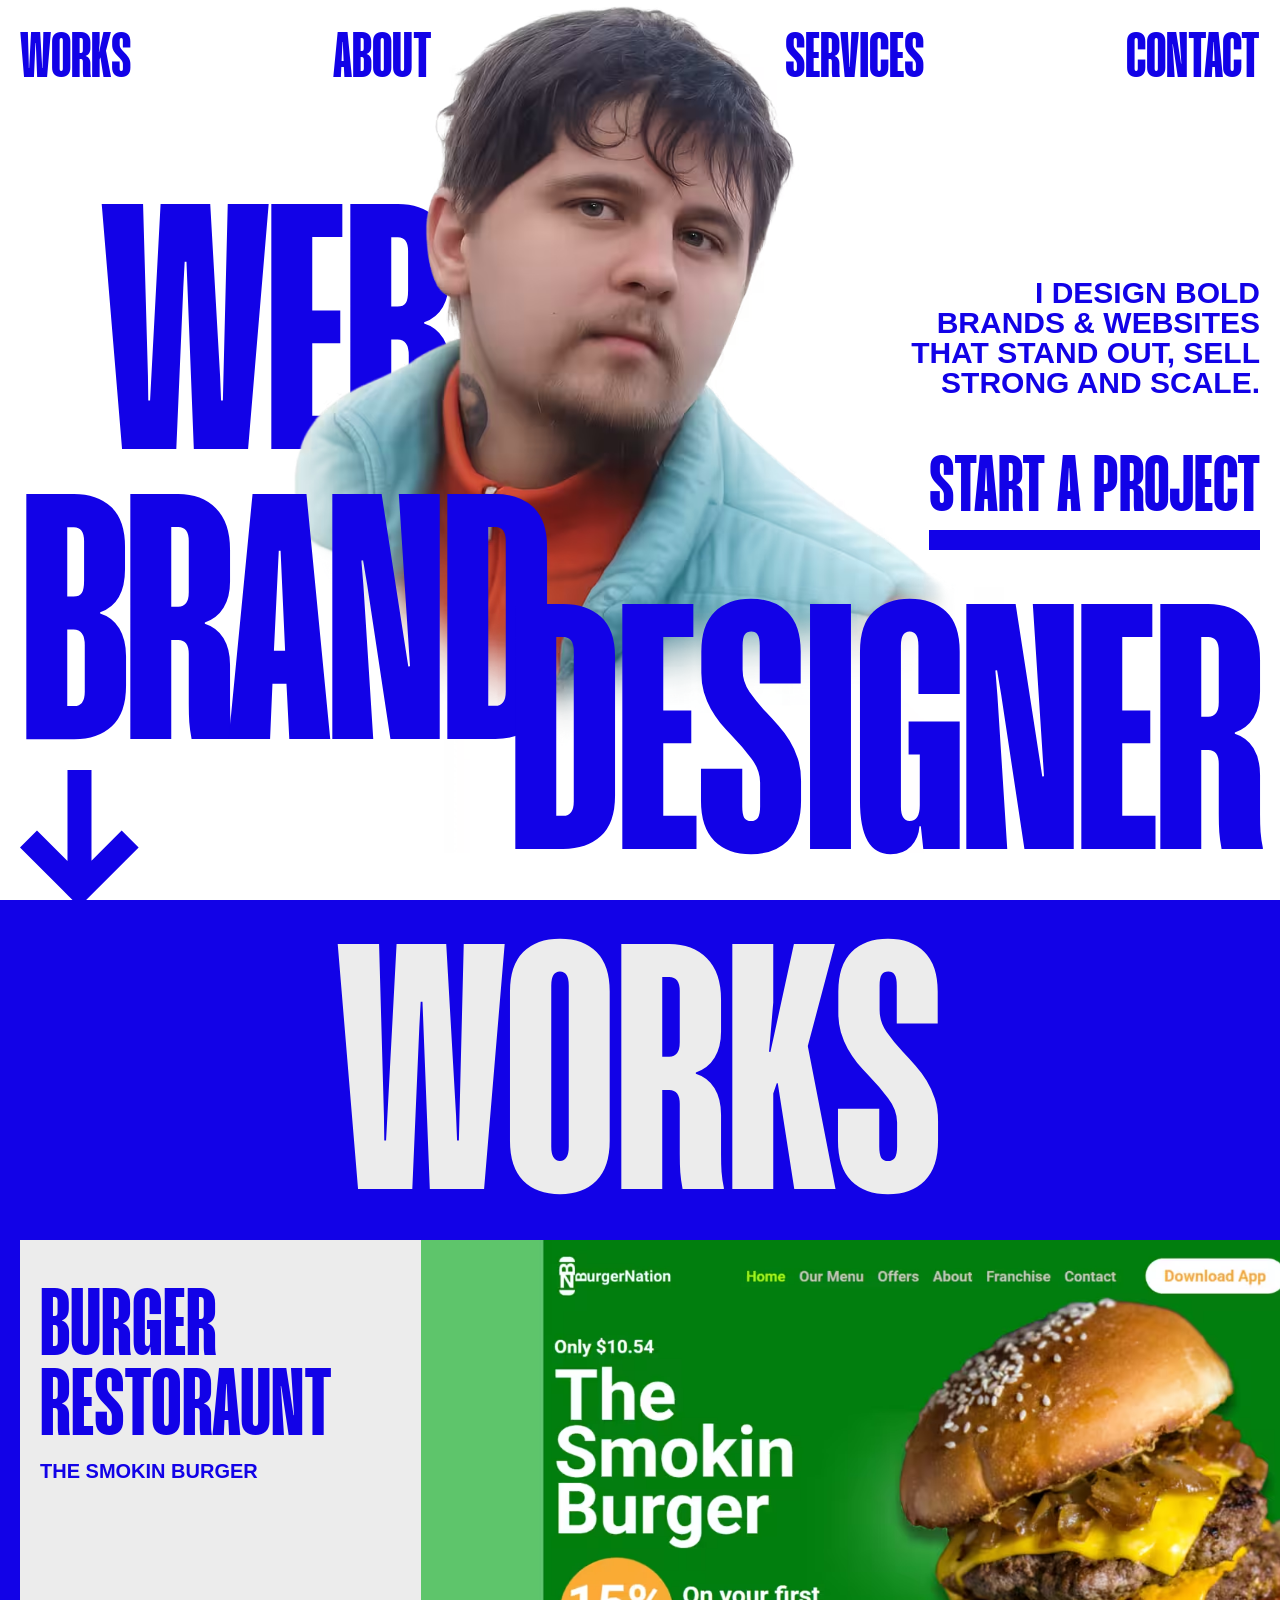
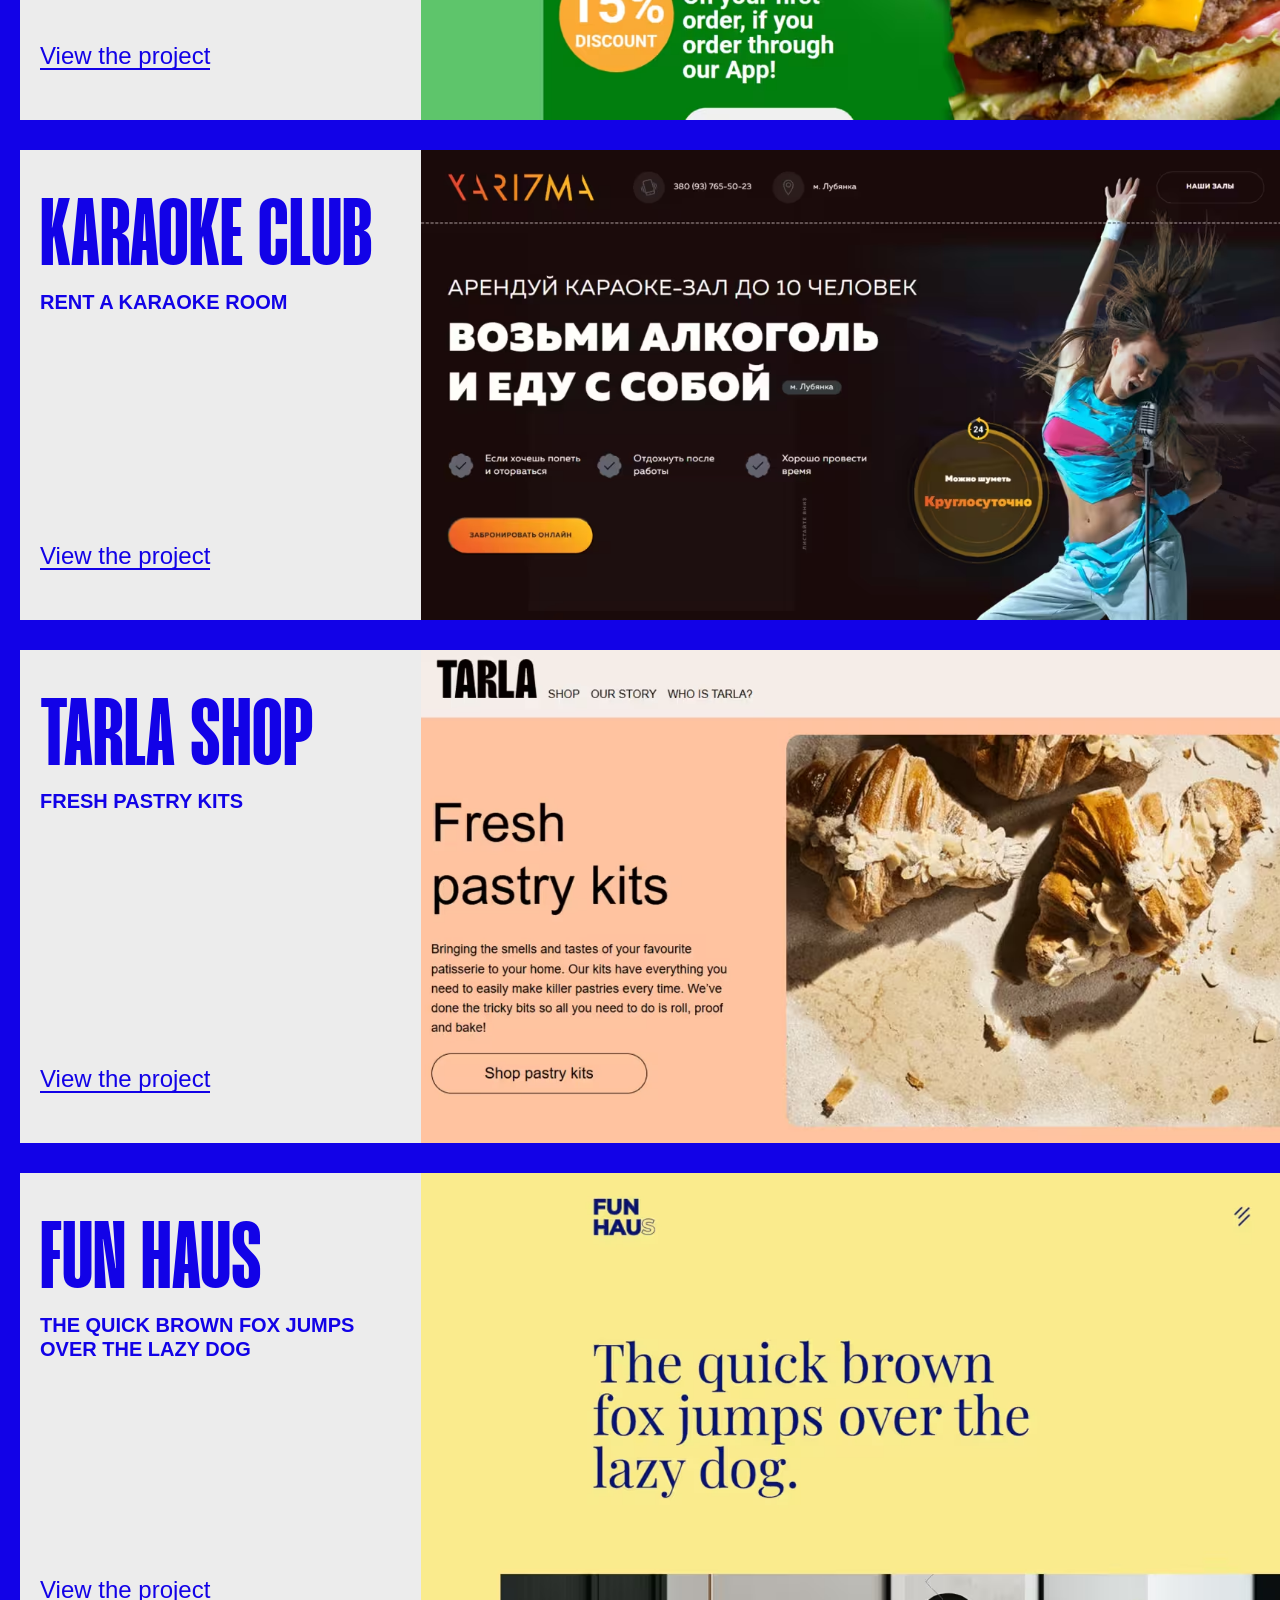
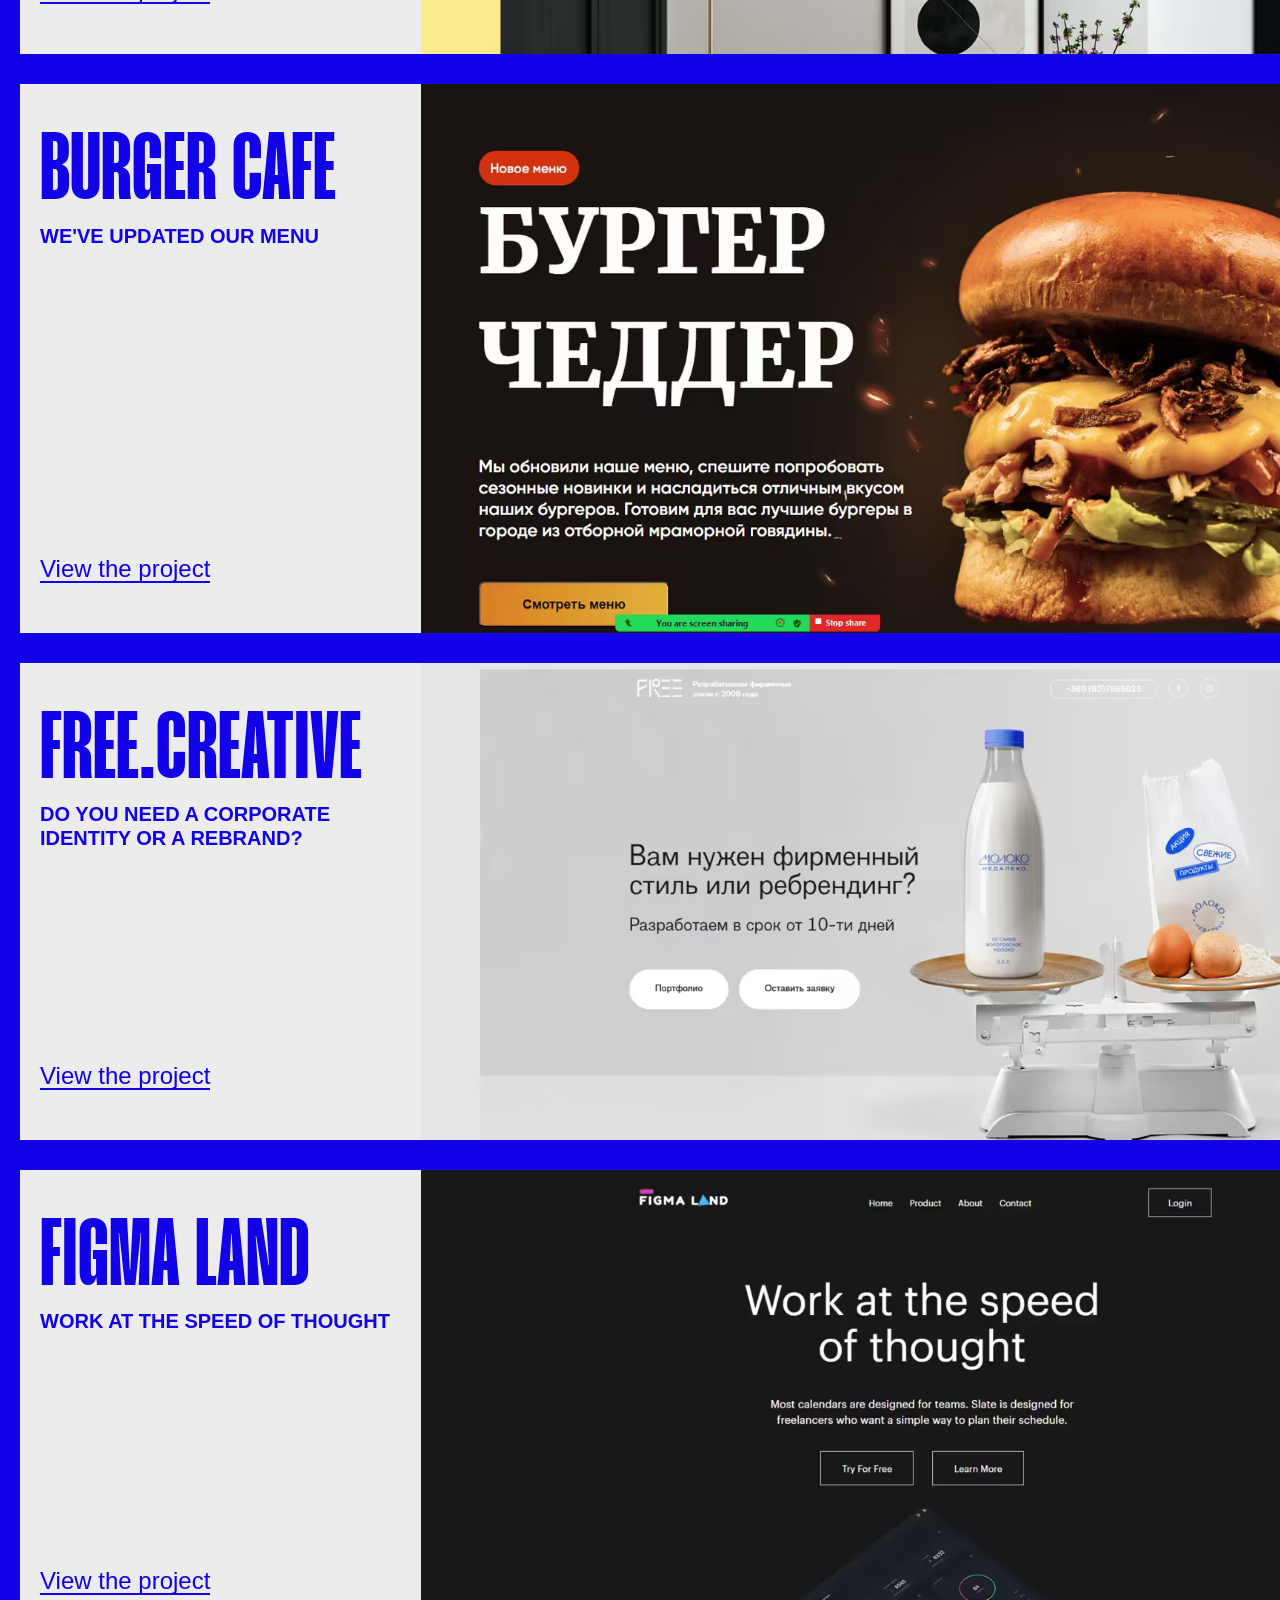
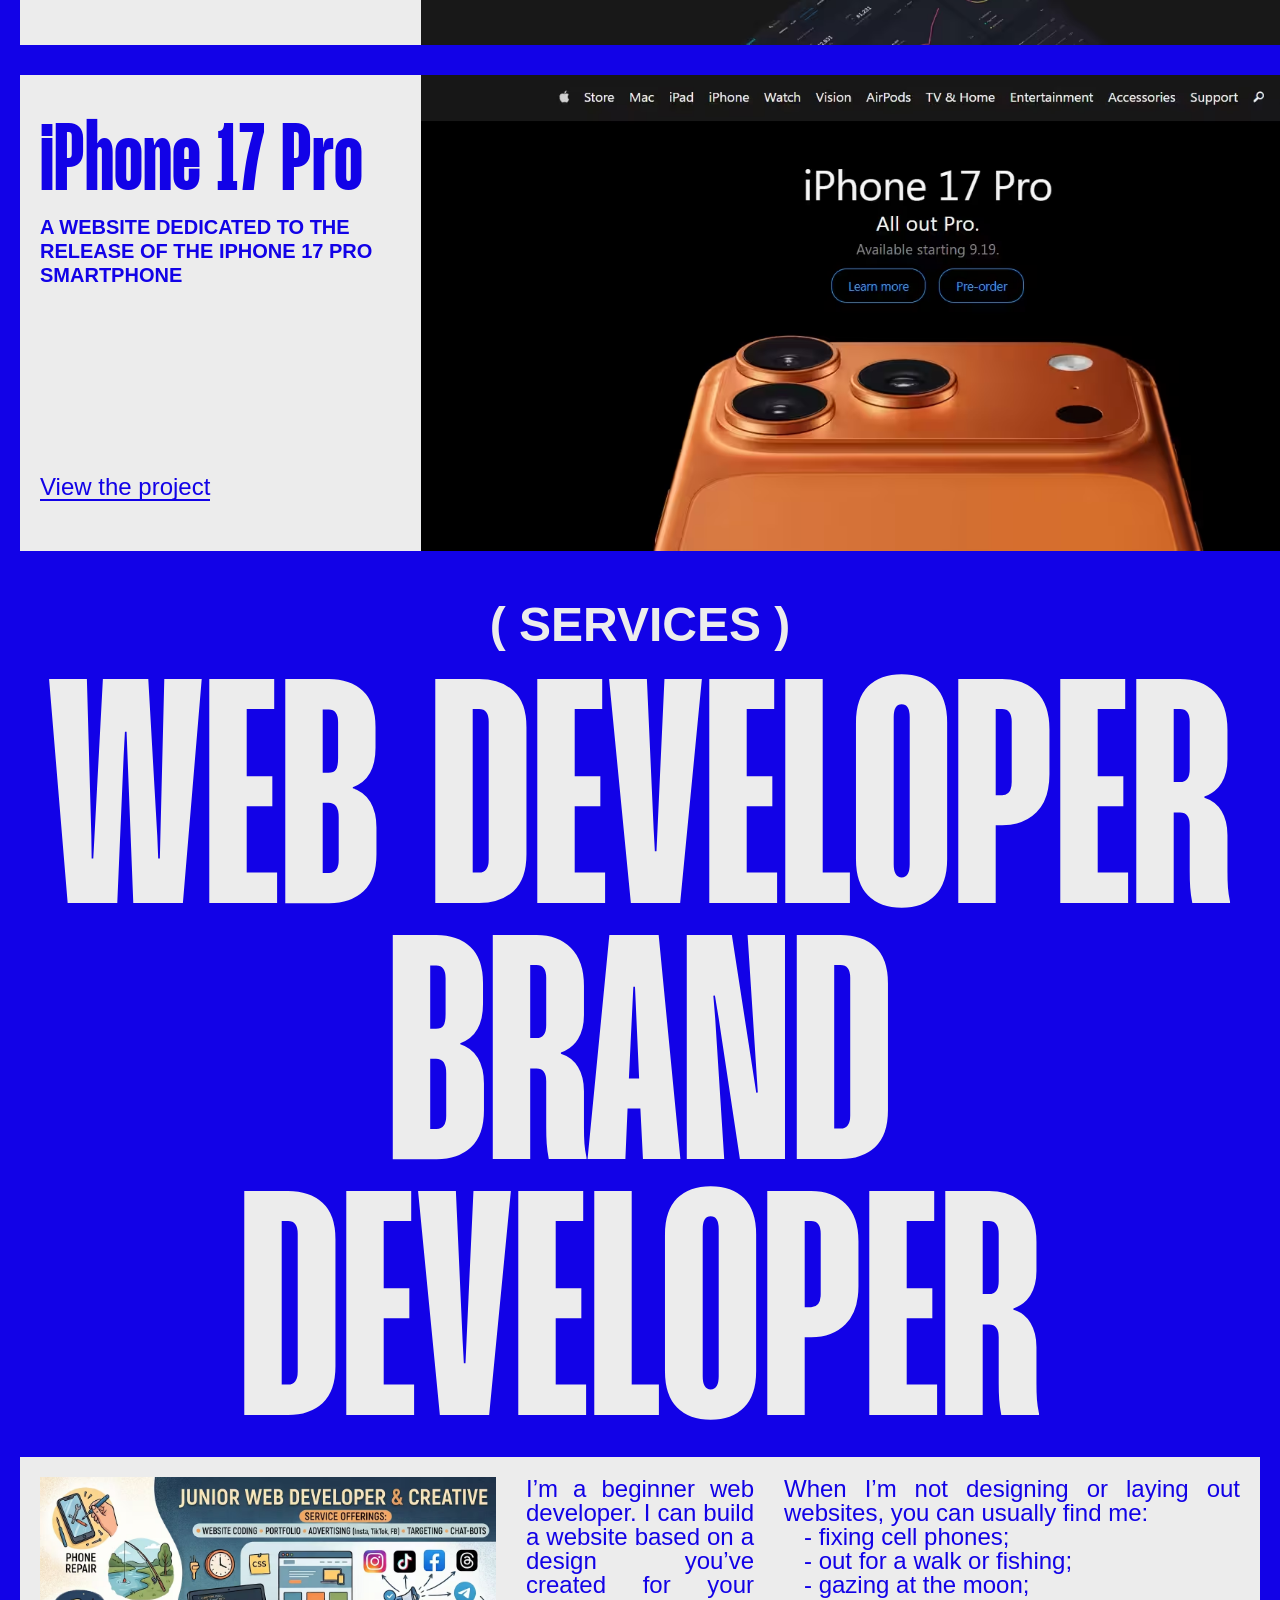
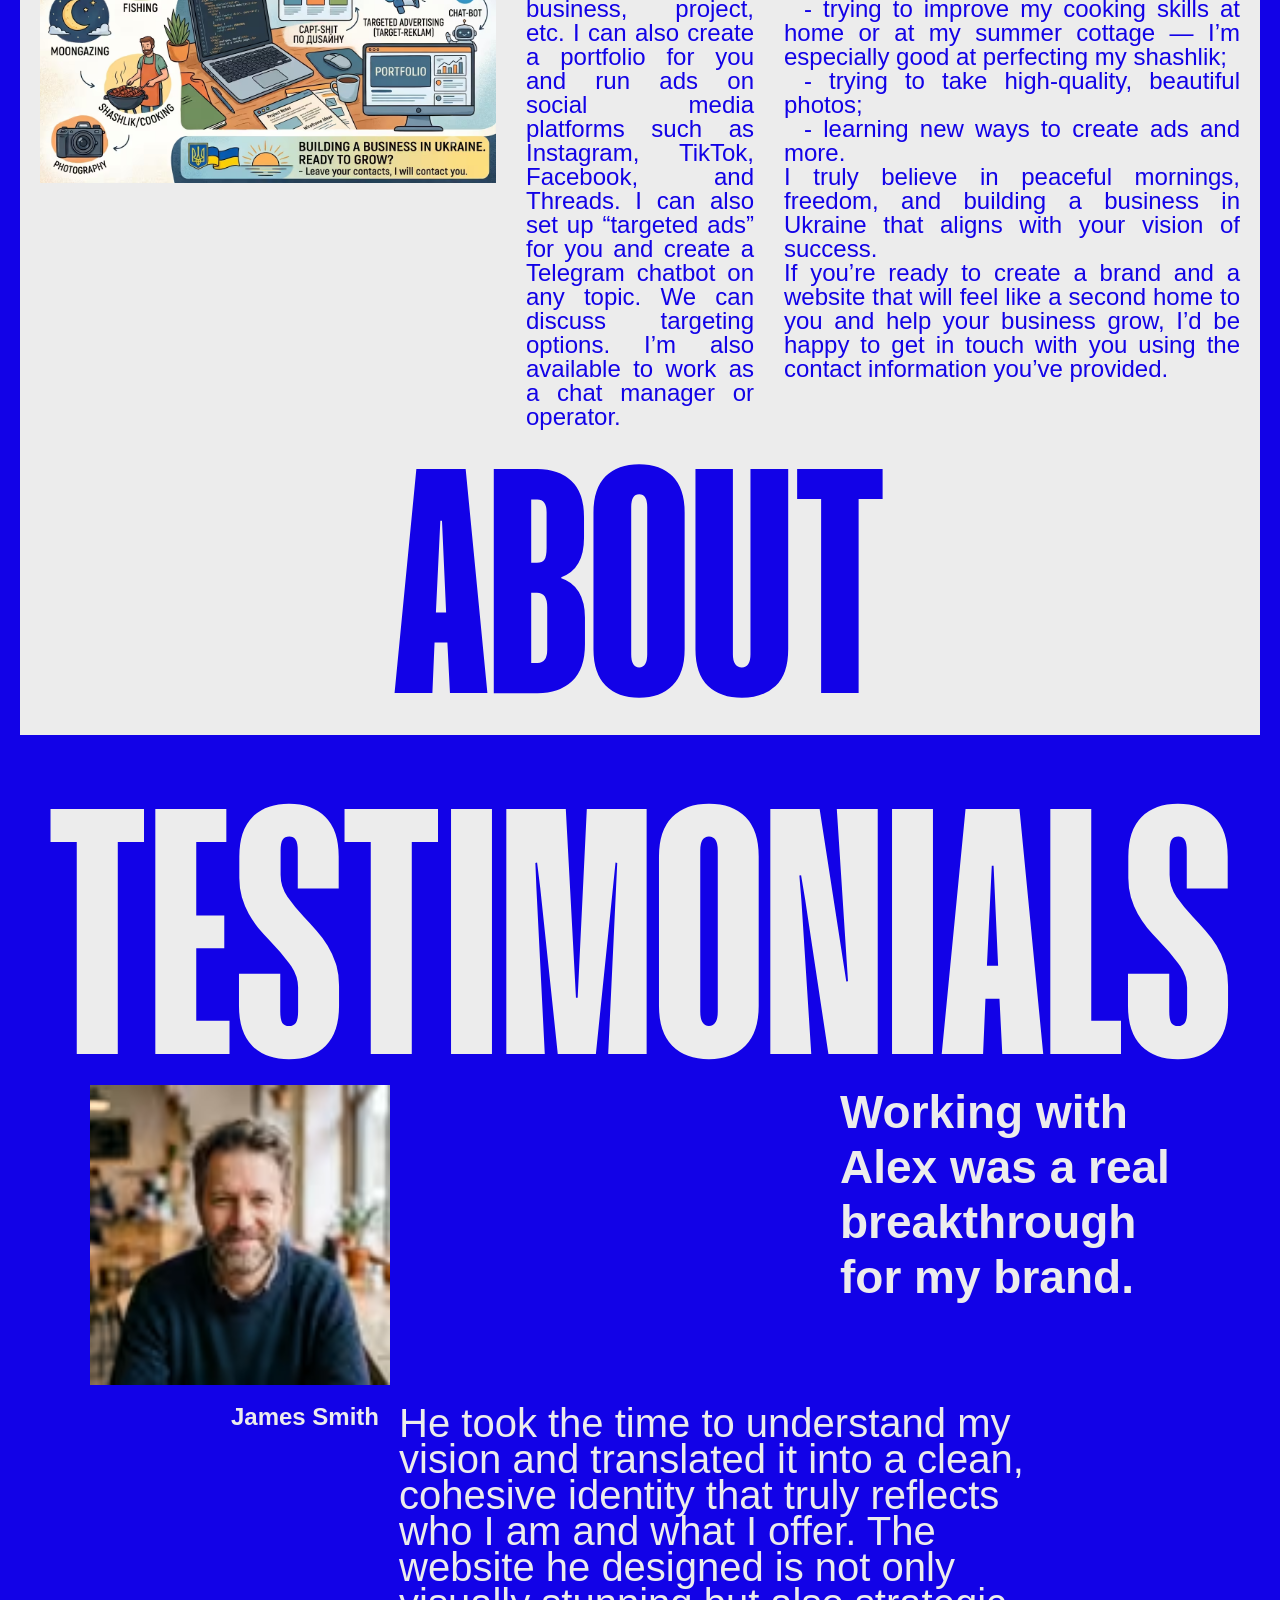
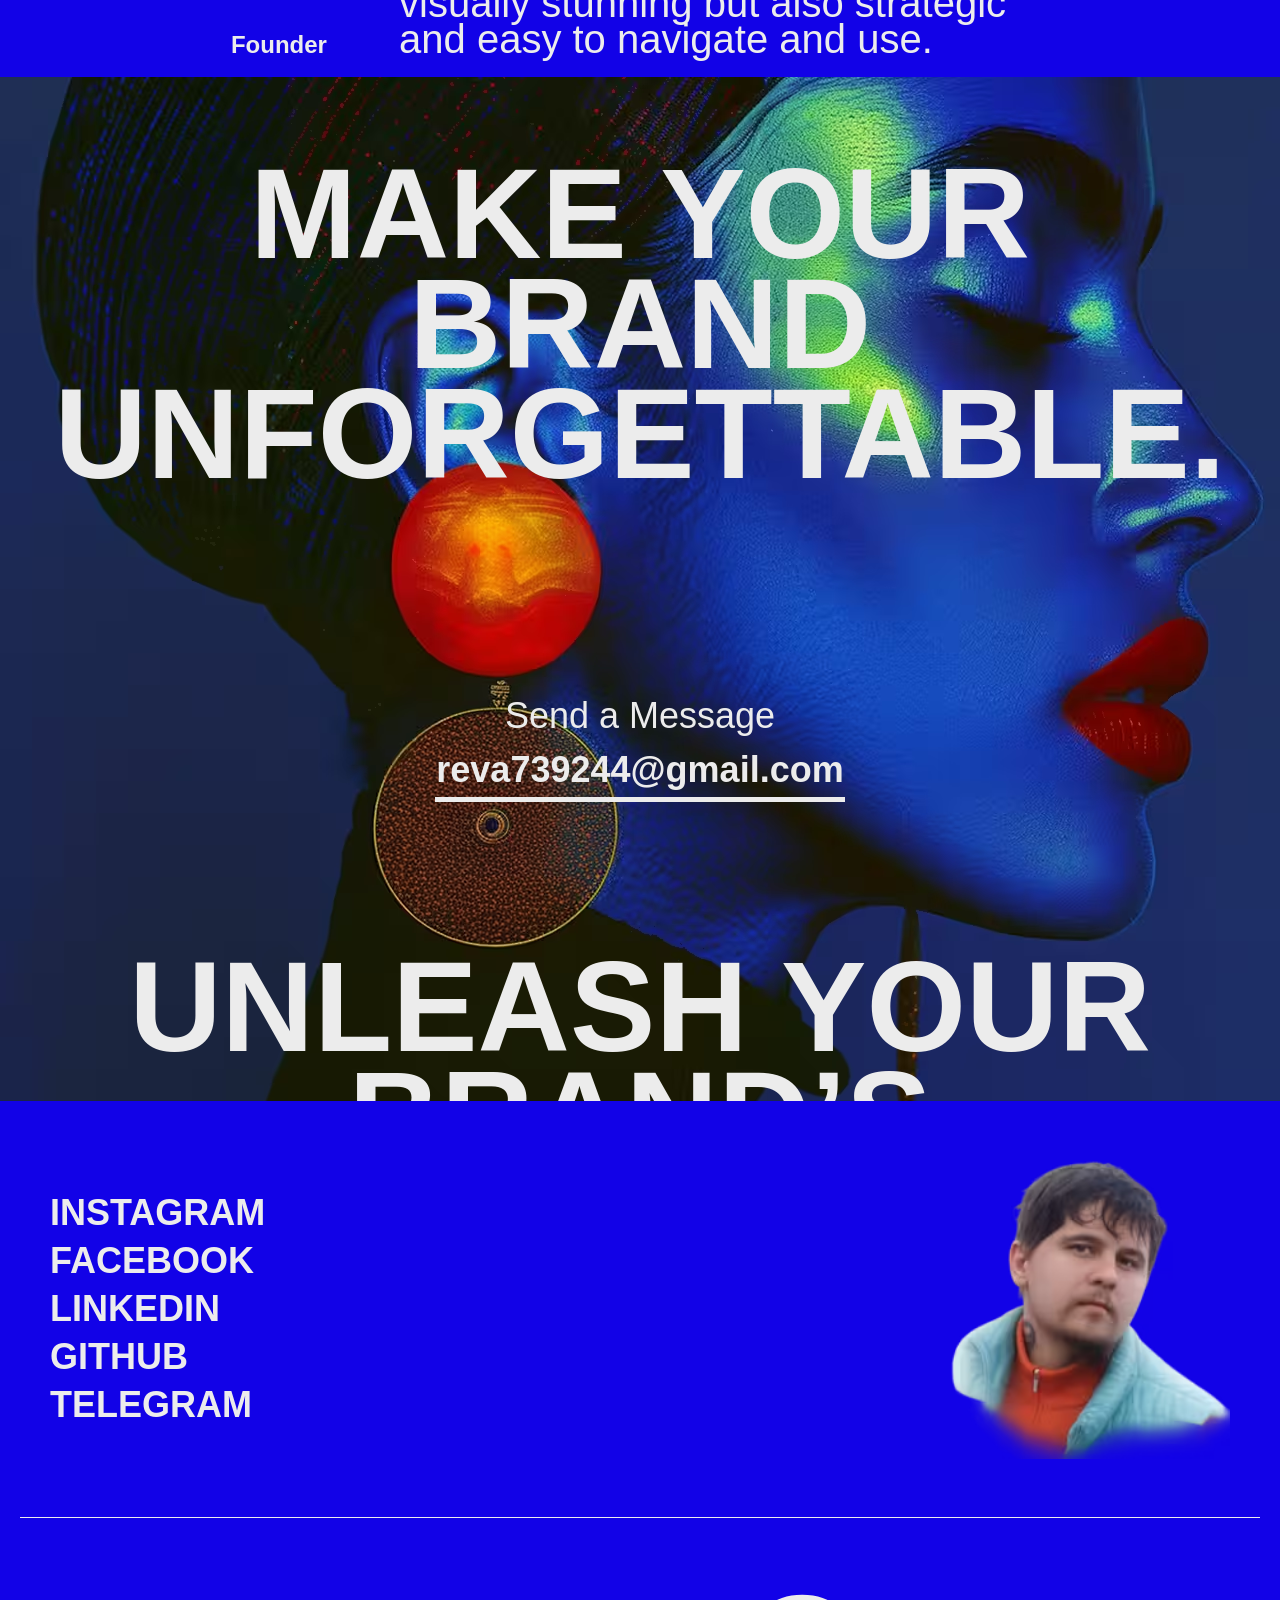
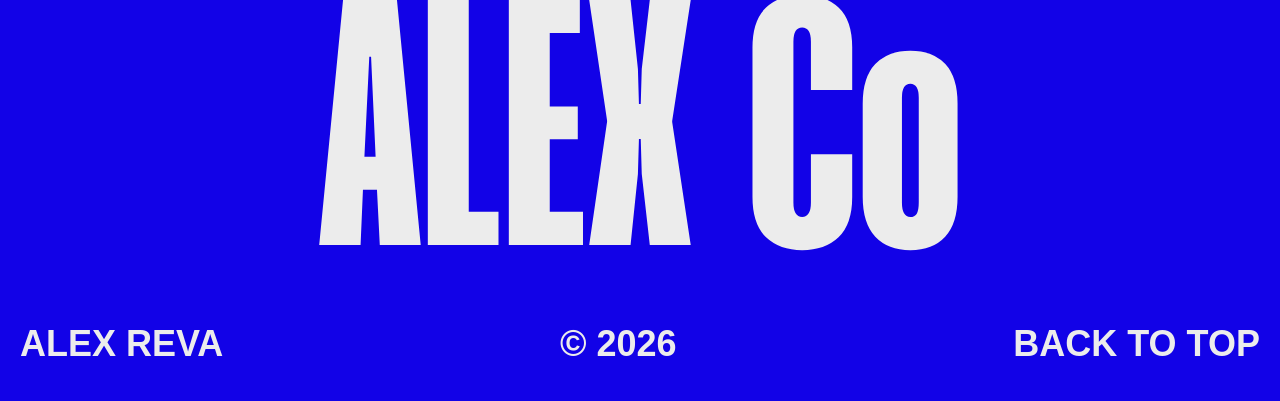
==== index-en.html @ d0247001 "add ua PAGE" ====
<!doctype html>
<html lang="en">
  <head>
    <meta charset="UTF-8" />
    <meta name="viewport" content="width=device-width, initial-scale=1.0" />
    <link rel="stylesheet" href="./css/reset.css" />
    <link rel="stylesheet" href="./css/normalize.css" />
    <link rel="stylesheet" href="./css/style.css" />

    <title>Portfolio</title>
  </head>
  <body>
    <header class="header">
      <div class="container">
        <nav class="nav">
          <ul class="nav_list">
            <li class="nav_item">
              <a href="#works" class="nav_item_link">WORKS</a>
            </li>
            <li class="nav_item">
              <a href="#" class="nav_item_link">ABOUT</a>
            </li>
            <li class="nav_item">
              <a href="#services" class="nav_item_link">SERVICES</a>
            </li>
            <li class="nav_item">
              <a href="#" class="nav_item_link">CONTACT</a>
            </li>
          </ul>
        </nav>
      </div>
    </header>
    <main class="main">
      <section class="hero">
        <div class="container">
          <h1 class="hero_title">
            I DESIGN BOLD BRANDS & WEBSITES THAT STAND OUT, SELL STRONG AND
            SCALE.
          </h1>
          <p class="hero_discr">START A PROJECT</p>
          <p class="hero_text1">WEB</p>
          <p class="hero_text2">BRAND</p>
          <p class="hero_text3">DESIGNER</p>
          <div class="hero_arrow">
            <svg
              width="119"
              height="137"
              viewBox="0 0 119 137"
              fill="none"
              xmlns="http://www.w3.org/2000/svg"
            >
              <path
                d="M118.64 77.49L101.67 60.51L71.49 90.69V0H47.49V91.02L16.98 60.51L0 77.49L42.35 119.83L44.55 122.03L47.49 124.97L54.52 132L59.32 136.81L118.64 77.49Z"
                fill="#1202E7"
              />
            </svg>
          </div>
          <picture>
            <source srcset="./images/foto.avif" type="image/avif" />

            <source srcset="./images/foto.webp" type="image/webp" />

            <img class="hero_img" src="./images/foto.png" alt="hero_img" />
          </picture>
        </div>
      </section>
      <section class="works" id="works">
        <div class="container">
          <h2 class="works_title">Works</h2>
          <ul class="works_list">
            <li class="work">
              <div class="work_info">
                <h3 class="work_title">BURGER RESTORAUNT</h3>
                <p class="work_discr">The Smokin Burger</p>
                <a
                  href="https://rev4ik204.github.io/restaurant_website/"
                  target="_blank"
                  class="work_link"
                  >View the project</a
                >
              </div>
              <picture>
                <source srcset="./images/work1.avif" type="image/avif" />
                <source srcset="./images/work1.webp" type="image/webp" />
                <img
                  class="work_img"
                  src="./images/work1.png"
                  alt="work1_img"
                />
              </picture>
            </li>
            <li class="work">
              <div class="work_info">
                <h3 class="work_title">KARAOKE CLUB</h3>
                <p class="work_discr">Rent a Karaoke Room</p>
                <a
                  href="https://rev4ik204.github.io/karaoke-club/"
                  target="_blank"
                  class="work_link"
                  >View the project</a
                >
              </div>
              <picture>
                <source srcset="./images/work2.avif" type="image/avif" />
                <source srcset="./images/work2.webp" type="image/webp" />
                <img
                  class="work_img"
                  src="./images/work2.png"
                  alt="work2_img"
                />
              </picture>
            </li>
            <li class="work">
              <div class="work_info">
                <h3 class="work_title">TARLA SHOP</h3>
                <p class="work_discr">Fresh pastry kits</p>
                <a
                  href="https://rev4ik204.github.io/tarla-shop/"
                  target="_blank"
                  class="work_link"
                  >View the project</a
                >
              </div>
              <picture>
                <source srcset="./images/work3.avif" type="image/avif" />
                <source srcset="./images/work3.webp" type="image/webp" />
                <img
                  class="work_img"
                  src="./images/work3.png"
                  alt="work3_img"
                />
              </picture>
            </li>
            <li class="work">
              <div class="work_info">
                <h3 class="work_title">FUN HAUS</h3>
                <p class="work_discr">
                  The quick brown fox jumps over the lazy dog
                </p>
                <a
                  href="https://rev4ik204.github.io/fun_house/"
                  target="_blank"
                  class="work_link"
                  >View the project</a
                >
              </div>
              <picture>
                <source srcset="./images/work4.avif" type="image/avif" />
                <source srcset="./images/work4.webp" type="image/webp" />
                <img
                  class="work_img"
                  src="./images/work4.png"
                  alt="work4_img"
                />
              </picture>
            </li>
            <li class="work">
              <div class="work_info">
                <h3 class="work_title">BURGER CAFE</h3>
                <p class="work_discr">We've updated our menu</p>
                <a
                  href="https://rev4ik204.github.io/burger_cafe/"
                  target="_blank"
                  class="work_link"
                  >View the project</a
                >
              </div>
              <picture>
                <source srcset="./images/work5.avif" type="image/avif" />
                <source srcset="./images/work5.webp" type="image/webp" />
                <img
                  class="work_img"
                  src="./images/work5.png"
                  alt="work5_img"
                />
              </picture>
            </li>
            <li class="work">
              <div class="work_info">
                <h3 class="work_title">FREE.CREATIVE</h3>
                <p class="work_discr">
                  Do you need a corporate identity or a rebrand?
                </p>
                <a
                  href="https://rev4ik204.github.io/FREE.creative/"
                  target="_blank"
                  class="work_link"
                  >View the project</a
                >
              </div>
              <picture>
                <source srcset="./images/work6.avif" type="image/avif" />
                <source srcset="./images/work6.webp" type="image/webp" />
                <img
                  class="work_img"
                  src="./images/work6.png"
                  alt="work6_img"
                />
              </picture>
            </li>
            <li class="work">
              <div class="work_info">
                <h3 class="work_title">FIGMA LAND</h3>
                <p class="work_discr">Work at the speed of thought</p>
                <a
                  href="https://rev4ik204.github.io/figma_land/"
                  target="_blank"
                  class="work_link"
                  >View the project</a
                >
              </div>
              <picture>
                <source srcset="./images/work7.avif" type="image/avif" />
                <source srcset="./images/work7.webp" type="image/webp" />
                <img
                  class="work_img"
                  src="./images/work7.png"
                  alt="work7_img"
                />
              </picture>
            </li>
            <li class="work">
              <div class="work_info">
                <h3 class="work_title">iPhone 17 Pro</h3>
                <p class="work_discr">
                  A website dedicated to the release of the iPhone 17 Pro
                  smartphone
                </p>
                <a
                  href="https://rev4ik204.github.io/apple/"
                  target="_blank"
                  class="work_link"
                  >View the project</a
                >
              </div>
              <picture>
                <source srcset="./images/work8.avif" type="image/avif" />
                <source srcset="./images/work8.webp" type="image/webp" />
                <img
                  class="work_img"
                  src="./images/work8.png"
                  alt="work8_img"
                />
              </picture>
            </li>
          </ul>
        </div>
      </section>
      <section class="services" id="services">
        <div class="container">
          <h2 class="services_title">( SERVICES )</h2>
          <p class="services_main_text">WEB Developer</p>
          <p class="services_main_text">BRAND Developer</p>
          <!-- <p class="services_main_text">GRAPHIC DESIGN</p> -->
          <div class="services_content">
            <picture class="img">
              <source
                srcset="./images/services_img_en.avif"
                type="image/avif"
              />
              <source
                srcset="./images/services_img_en.webp"
                type="image/webp"
              />
              <img
                class="services_img"
                src="./images/services_img_en.png"
                alt="services_img"
              />
            </picture>
            <!-- <div class="text1"></div> -->
            <div class="text2">
              I’m a beginner web developer. I can build a website based on a
              design you’ve created for your business, project, etc. I can also
              create a portfolio for you and run ads on social media platforms
              such as Instagram, TikTok, Facebook, and Threads. I can also set
              up “targeted ads” for you and create a Telegram chatbot on any
              topic. We can discuss targeting options. I’m also available to
              work as a chat manager or operator.
            </div>
            <div class="text3">
              <p class="text3_text">
                When I’m not designing or laying out websites, you can usually
                find me: <br />
                <span>- fixing cell phones;</span> <br />
                <span>- out for a walk or fishing;</span> <br />
                <span>- gazing at the moon;</span> <br />
                <span>
                  - trying to improve my cooking skills at home or at my summer
                  cottage — I’m especially good at perfecting my shashlik;
                </span>
                <br />
                <span> - trying to take high-quality, beautiful photos;</span>
                <br />
                <span> - learning new ways to create ads and more. </span>
                <br />
                I truly believe in peaceful mornings, freedom, and building a
                business in Ukraine that aligns with your vision of success.
                <br />
                If you’re ready to create a brand and a website that will feel
                like a second home to you and help your business grow, I’d be
                happy to get in touch with you using the contact information
                you’ve provided.
              </p>
            </div>
          </div>
          <p class="services_about_text">ABOUT</p>
        </div>
      </section>
      <section class="testimonials" id="testimonials">
        <div class="container">
          <h2 class="testimonials_title">Testimonials</h2>
          <div class="testimonial1">
            <div class="testimonial1_main">
              <picture>
                <source srcset="./images/foto_user1.avif" type="image/avif" />
                <source srcset="./images/foto_user1.webp" type="image/webp" />
                <img
                  class="user1_img"
                  src="./images/foto_user1.png"
                  alt="foto_user1"
                />
              </picture>
              <h3 class="testimonial1_title">
                <!-- Співпраця з Alex стала справжнім проривом для мого бренду. -->
                Working with Alex was a real breakthrough for my brand.
              </h3>
            </div>
            <div class="testimonial1_content">
              <div class="user_info">
                <p class="user_name">James Smith</p>
                <p class="user_work">Founder</p>
              </div>
              <p class="testimonial1_discription">
                He took the time to understand my vision and translated it into
                a clean, cohesive identity that truly reflects who I am and what
                I offer. The website he designed is not only visually stunning
                but also strategic and easy to navigate and use.
              </p>
            </div>
          </div>
        </div>
      </section>
      <section class="brand">
        <div class="container">
          <h2 class="brand_title">Make your brand unforgettable.</h2>
          <a href="#" class="brand_link"
            >Send a Message <span>reva739244@gmail.com</span>
          </a>
          <p class="brand_post_title">UNLEASH YOUR BRAND’S POTENTIAL</p>
        </div>
      </section>
    </main>
    <footer class="footer">
      <div class="container">
        <div class="subsect1">
          <div class="social">
            <a href="https://www.instagram.com/alex2997r/" class="insta_link"
              >INSTAGRAM</a
            >
            <a href="https://www.facebook.com/Alexandrrevo" class="face_link"
              >FACEBOOK</a
            >
            <a
              href="www.linkedin.com/in/александр-рева-850316425"
              class="linked_link"
              >LINKEDIN</a
            >
            <a href="https://github.com/Rev4ik204" class="git_link">GITHUB</a>
            <a href="https://www.t.me/rev4ik99" class="telegram_link"
              >TELEGRAM</a
            >
          </div>
          <picture>
            <source srcset="./images/foto_footer.avif" type="image/avif" />
            <source srcset="./images/foto_footer.webp" type="image/webp" />
            <img
              class="footer_img"
              src="./images/foto_footer.png"
              alt="foto_footer"
          /></picture>
        </div>
        <div class="subsect2">
          <h2 class="footer_title">ALEX Co</h2>
        </div>
        <div class="subsect3">
          <p class="footer_name">ALEX REVA</p>
          <p class="copiright">© 2026</p>
          <a href="#top" class="back_to_top">Back to Top </a>
        </div>
      </div>
    </footer>
  </body>
</html>
---- css/style.css ----
@import url("fons.css");
@import url("header.css");
@import url("hero.css");
@import url("works.css");
@import url("services.css");
@import url("testimonials.css");
@import url("brand.css"); 
@import url("footer.css");
@import url("responsive.css");

:root {
  --font-family: "Neue Montreal", sans-serif;
  --second-family: "MangoGrotesque", sans-serif;
}

:root {
  --off-white: #ececec;
  --deep-sea: #1202e7;
}

:root {
  --transition1: transform 1s cubic-bezier(0.075, 0.82, 0.165, 1);
}

html {
  scroll-behavior: smooth;
}

body {
  box-sizing: border-box;
}

button {
  cursor: pointer;
}

a {
  text-decoration: none;
}

ul,
ol {
  list-style: none;
}

.container {
  max-width: 1440px;
  overflow: hidden;
  padding-left: 20px;
  padding-right: 20px;
  margin: 0 auto;
  box-sizing: border-box;
}

/* =====HEADER===== */

/* =====HERO===== */

/* =====FOOTER===== */
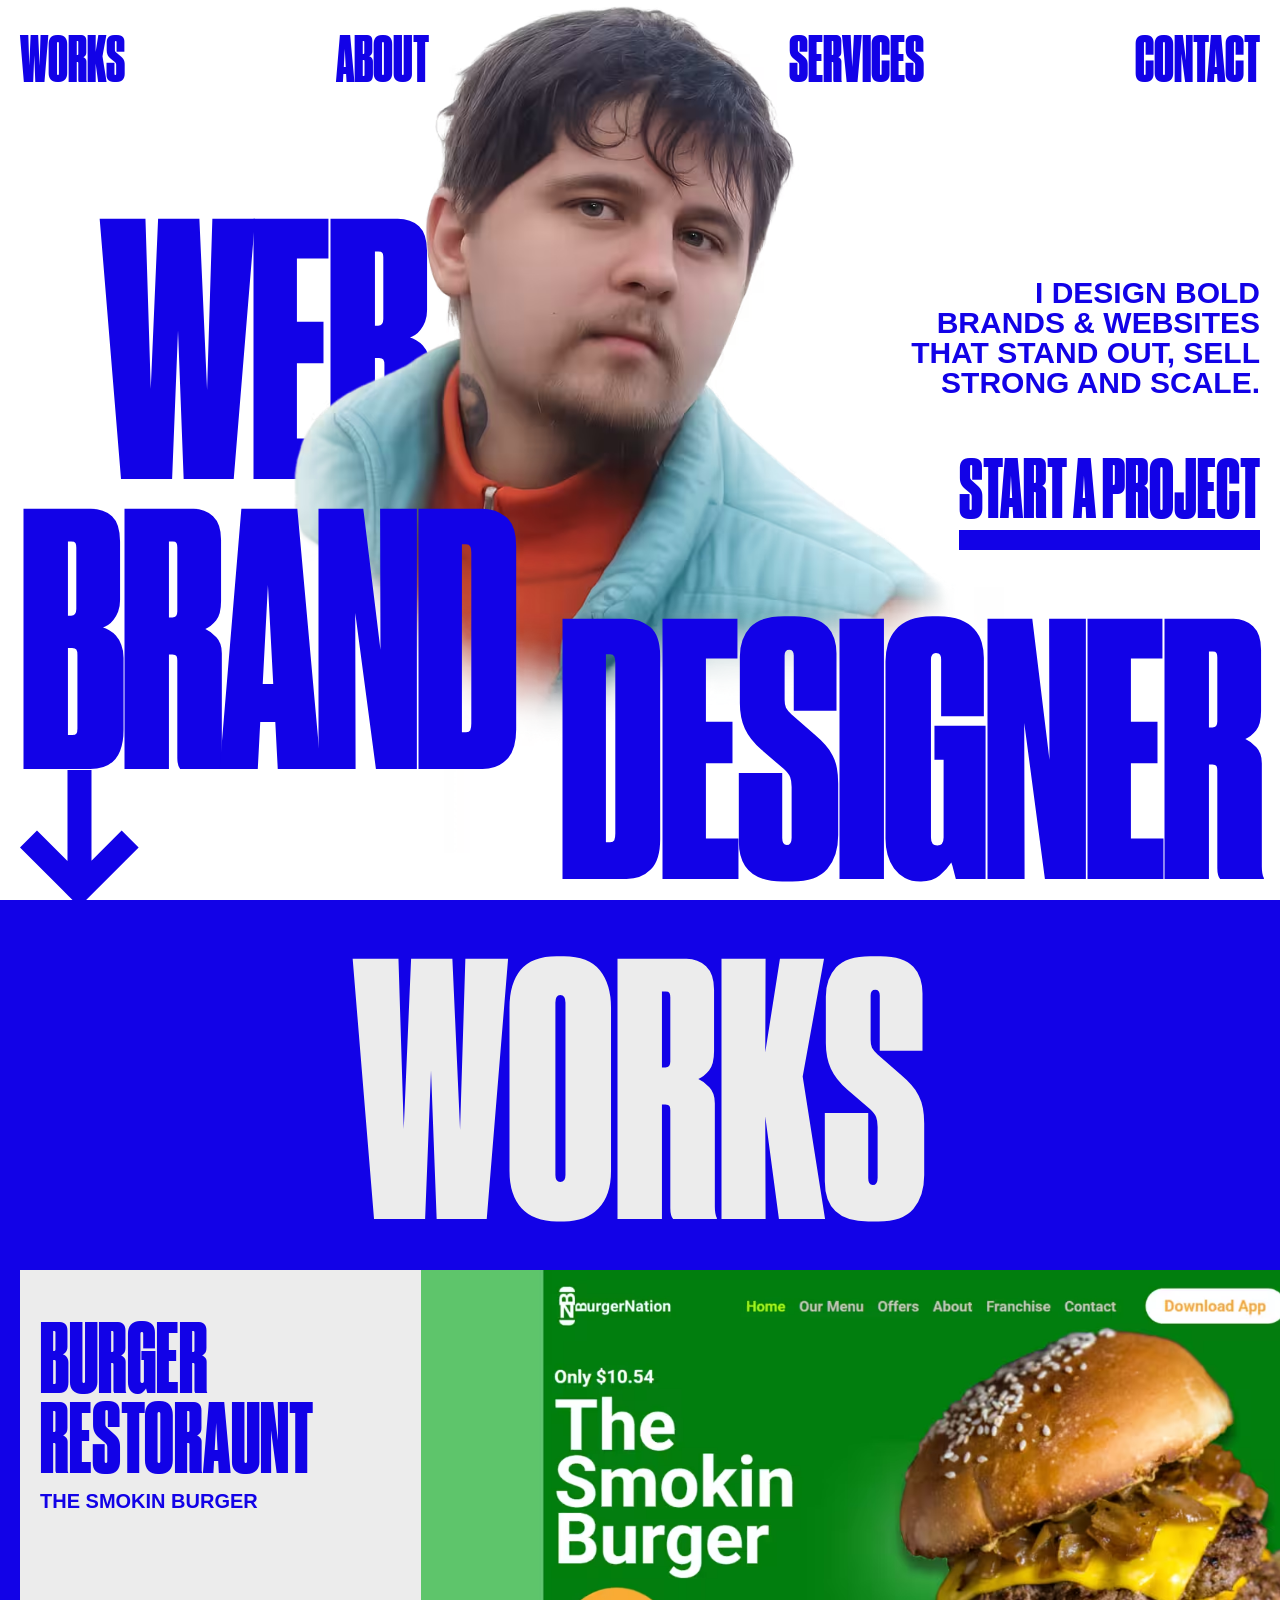
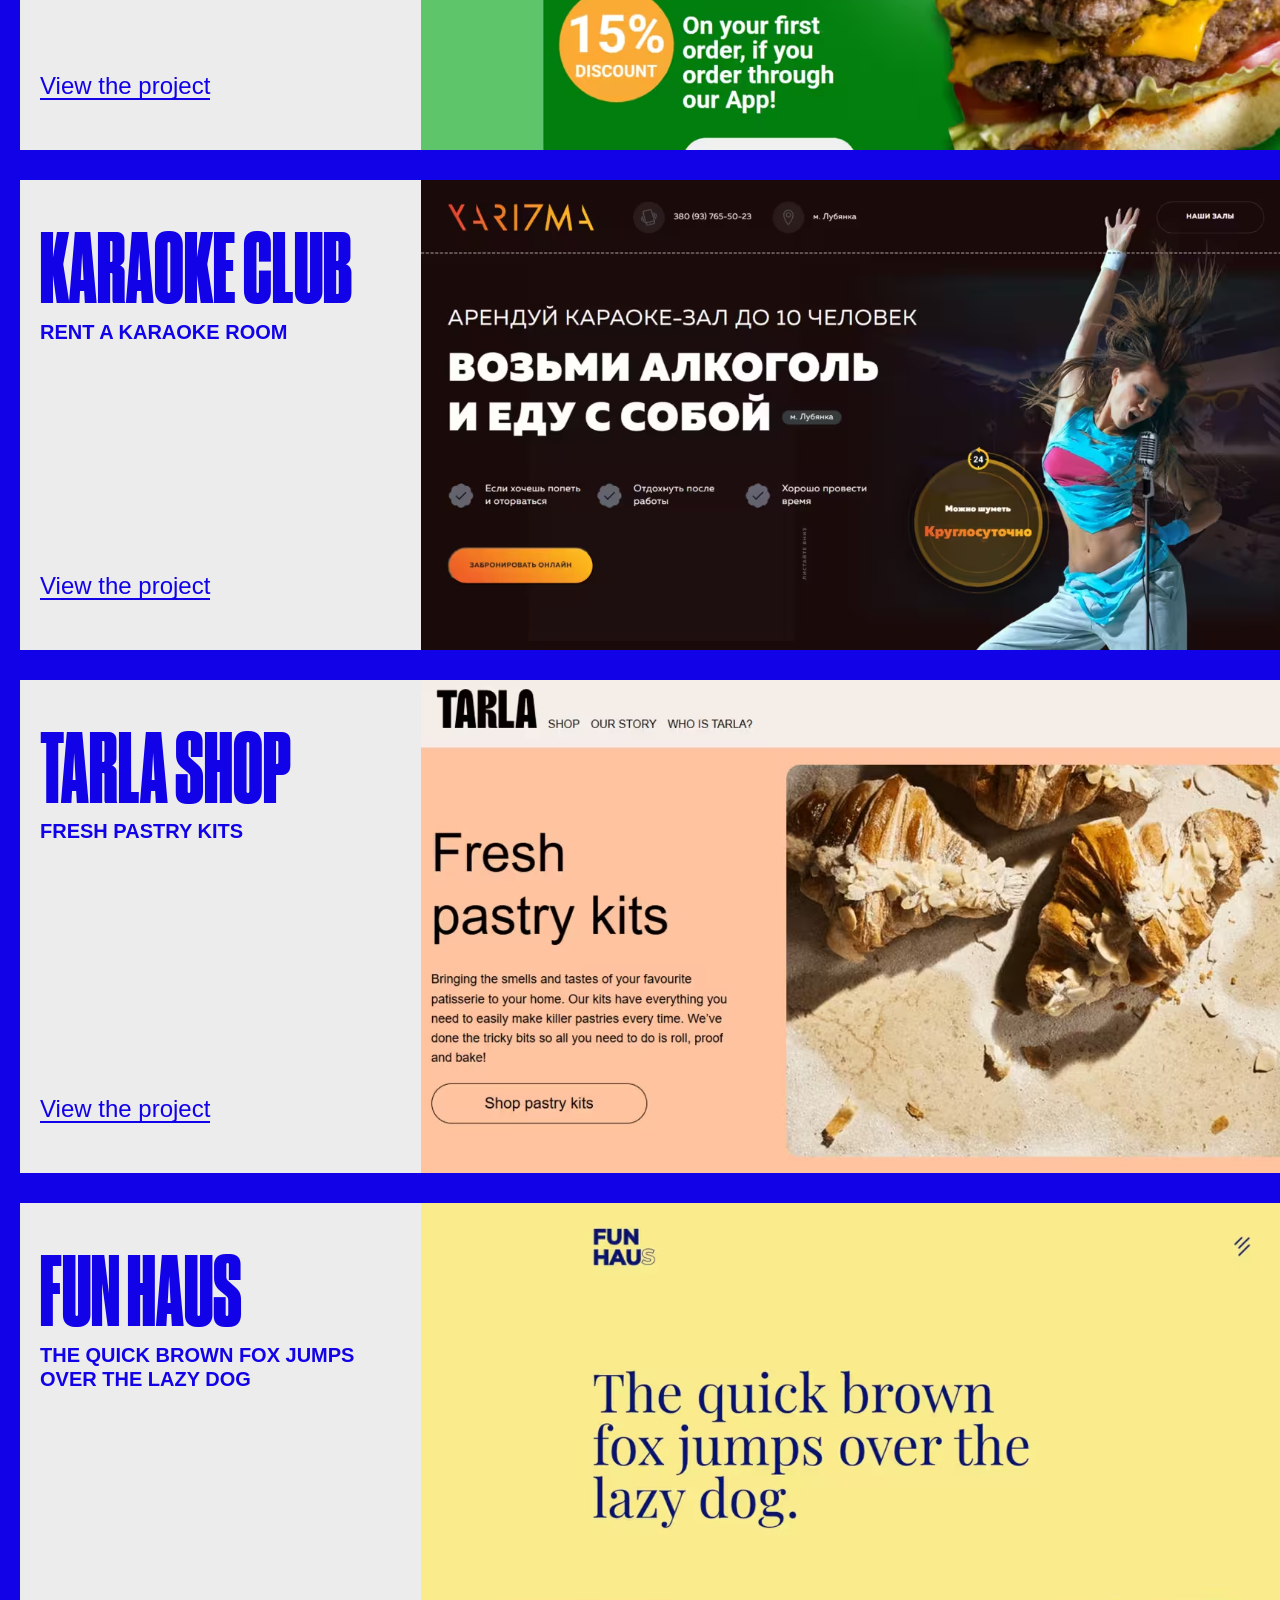
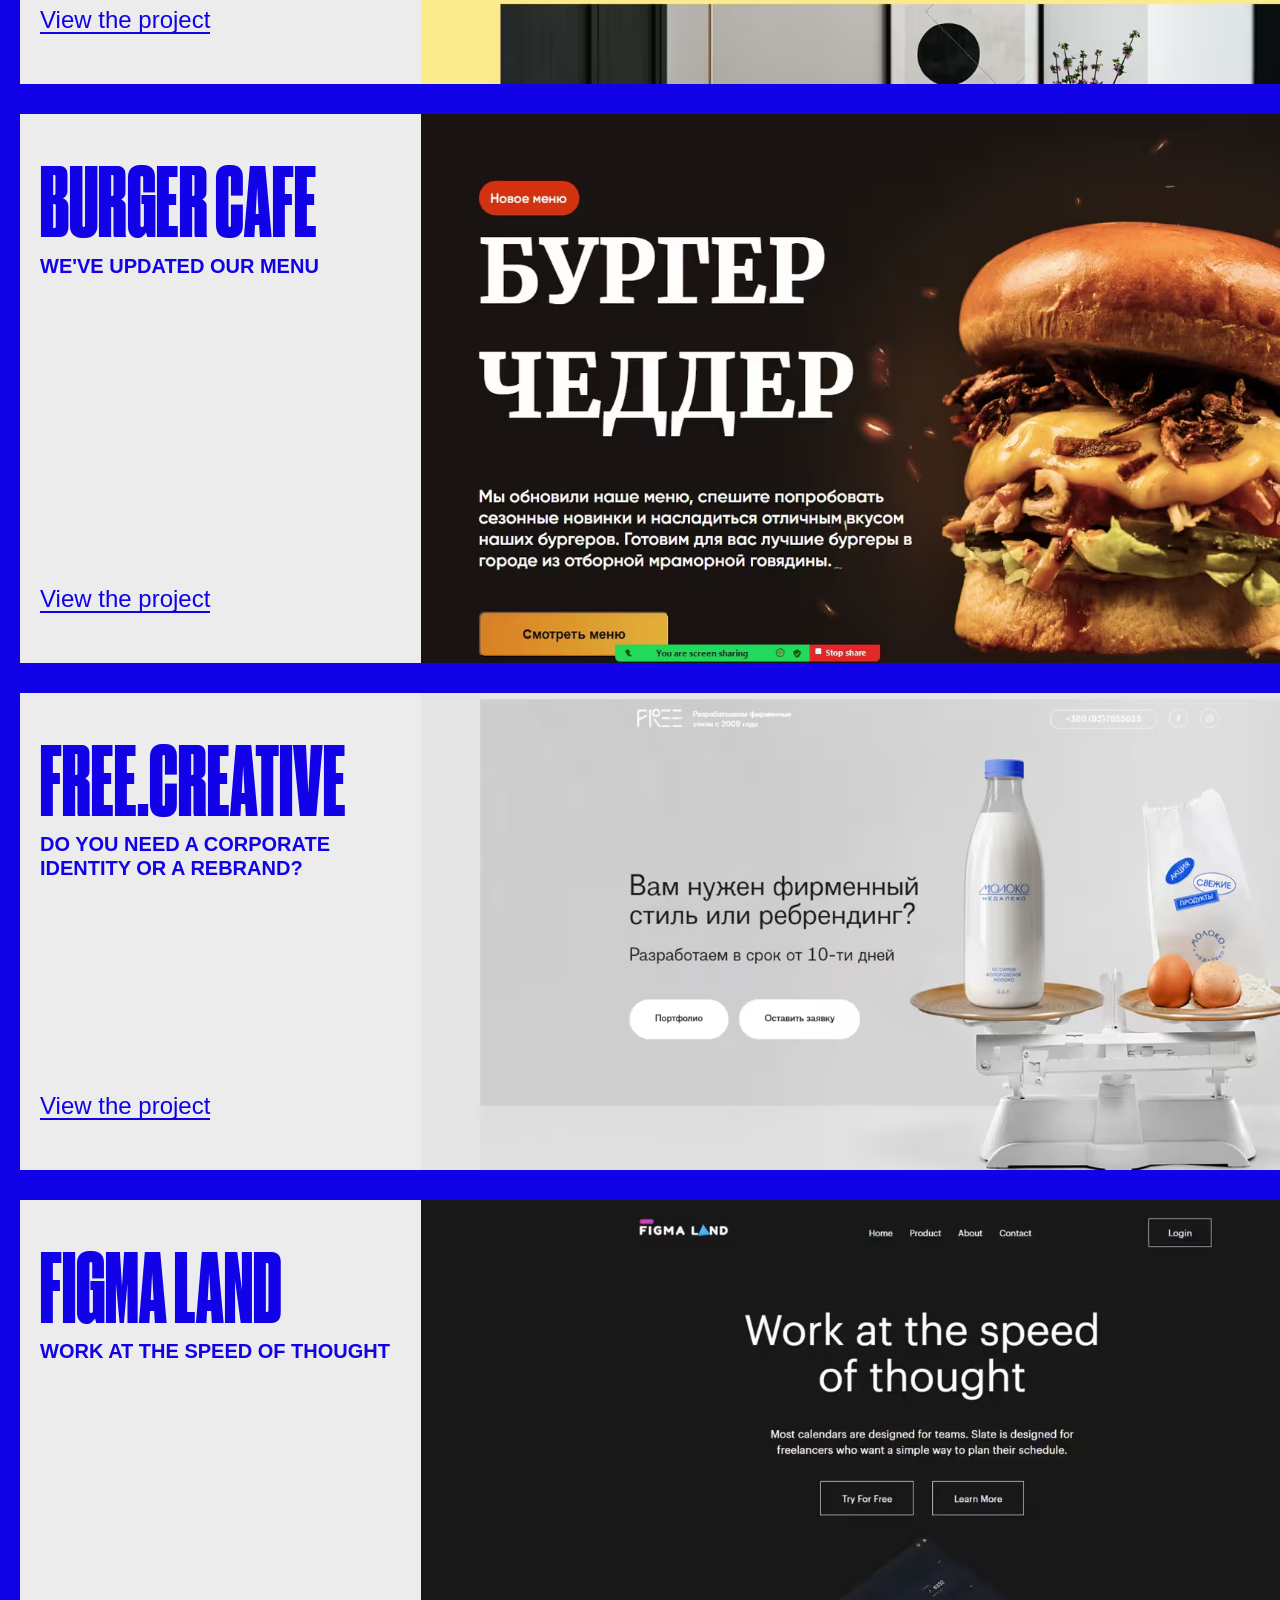
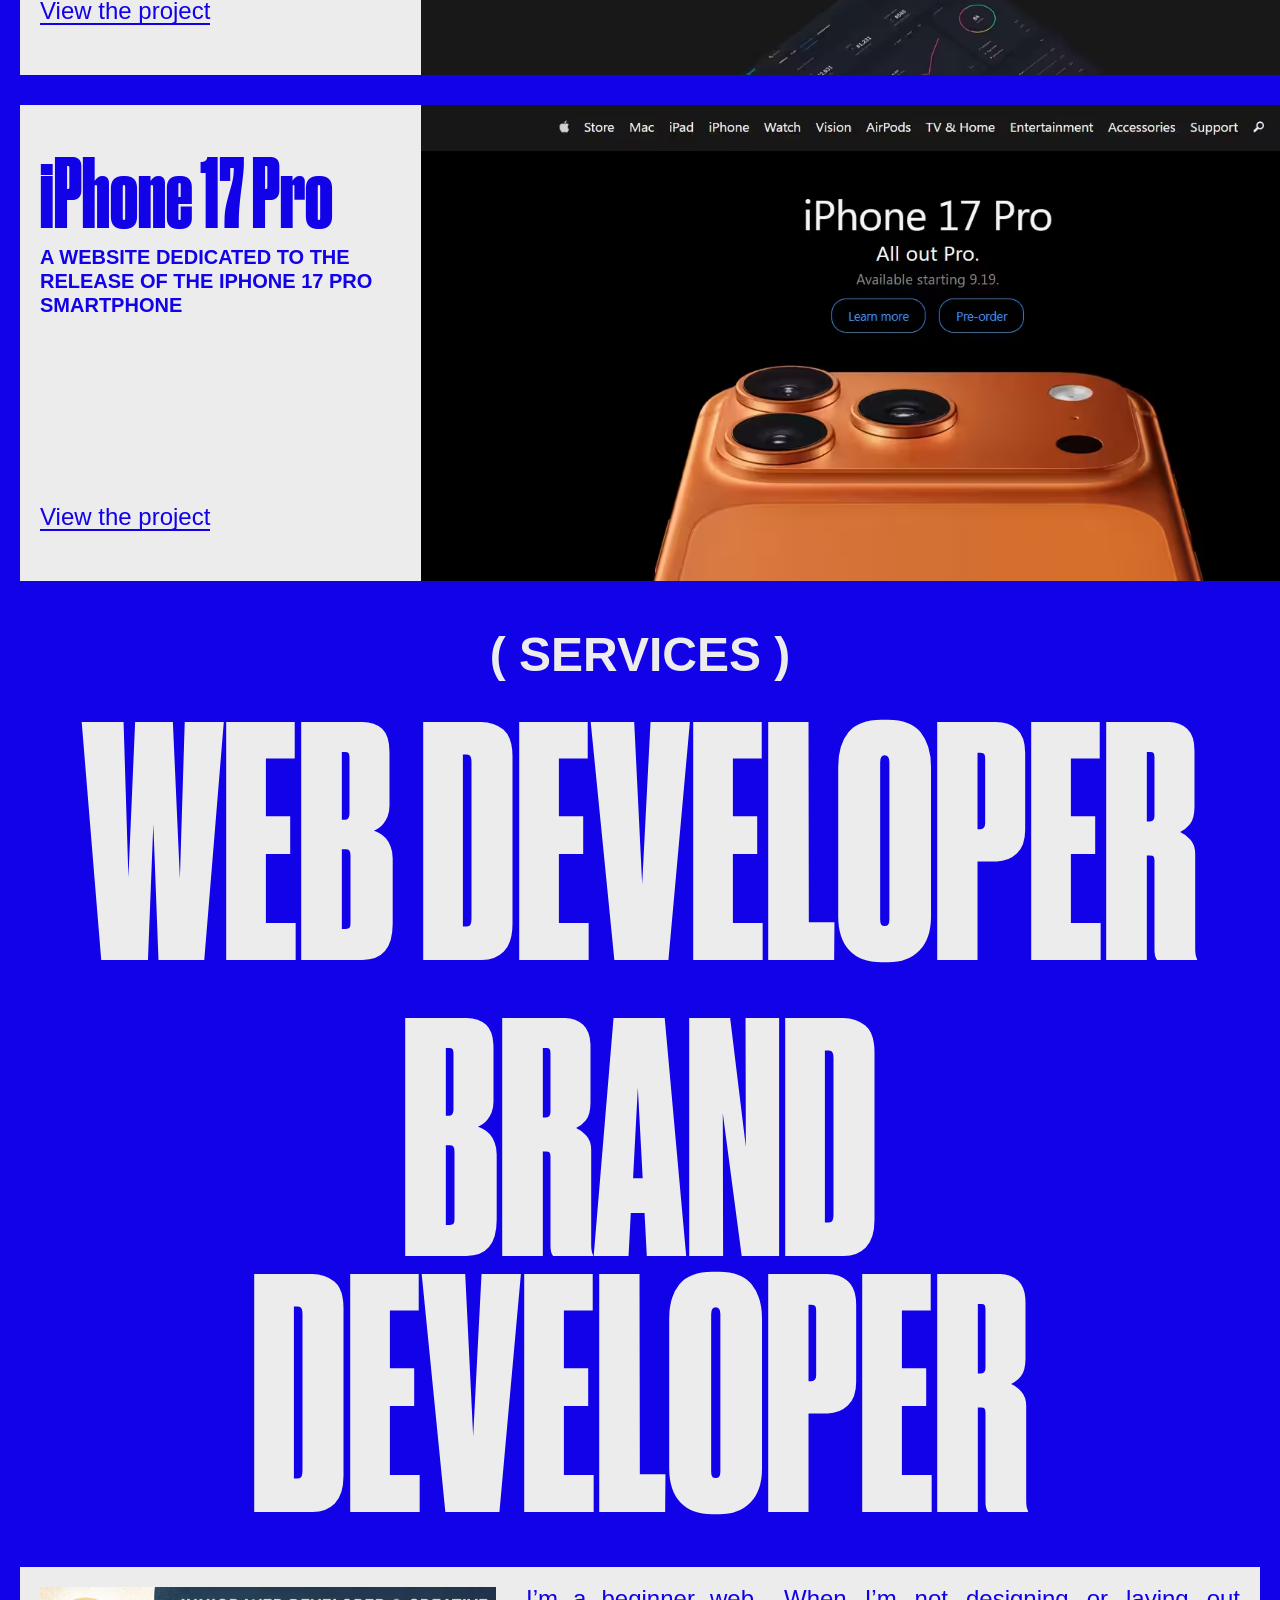
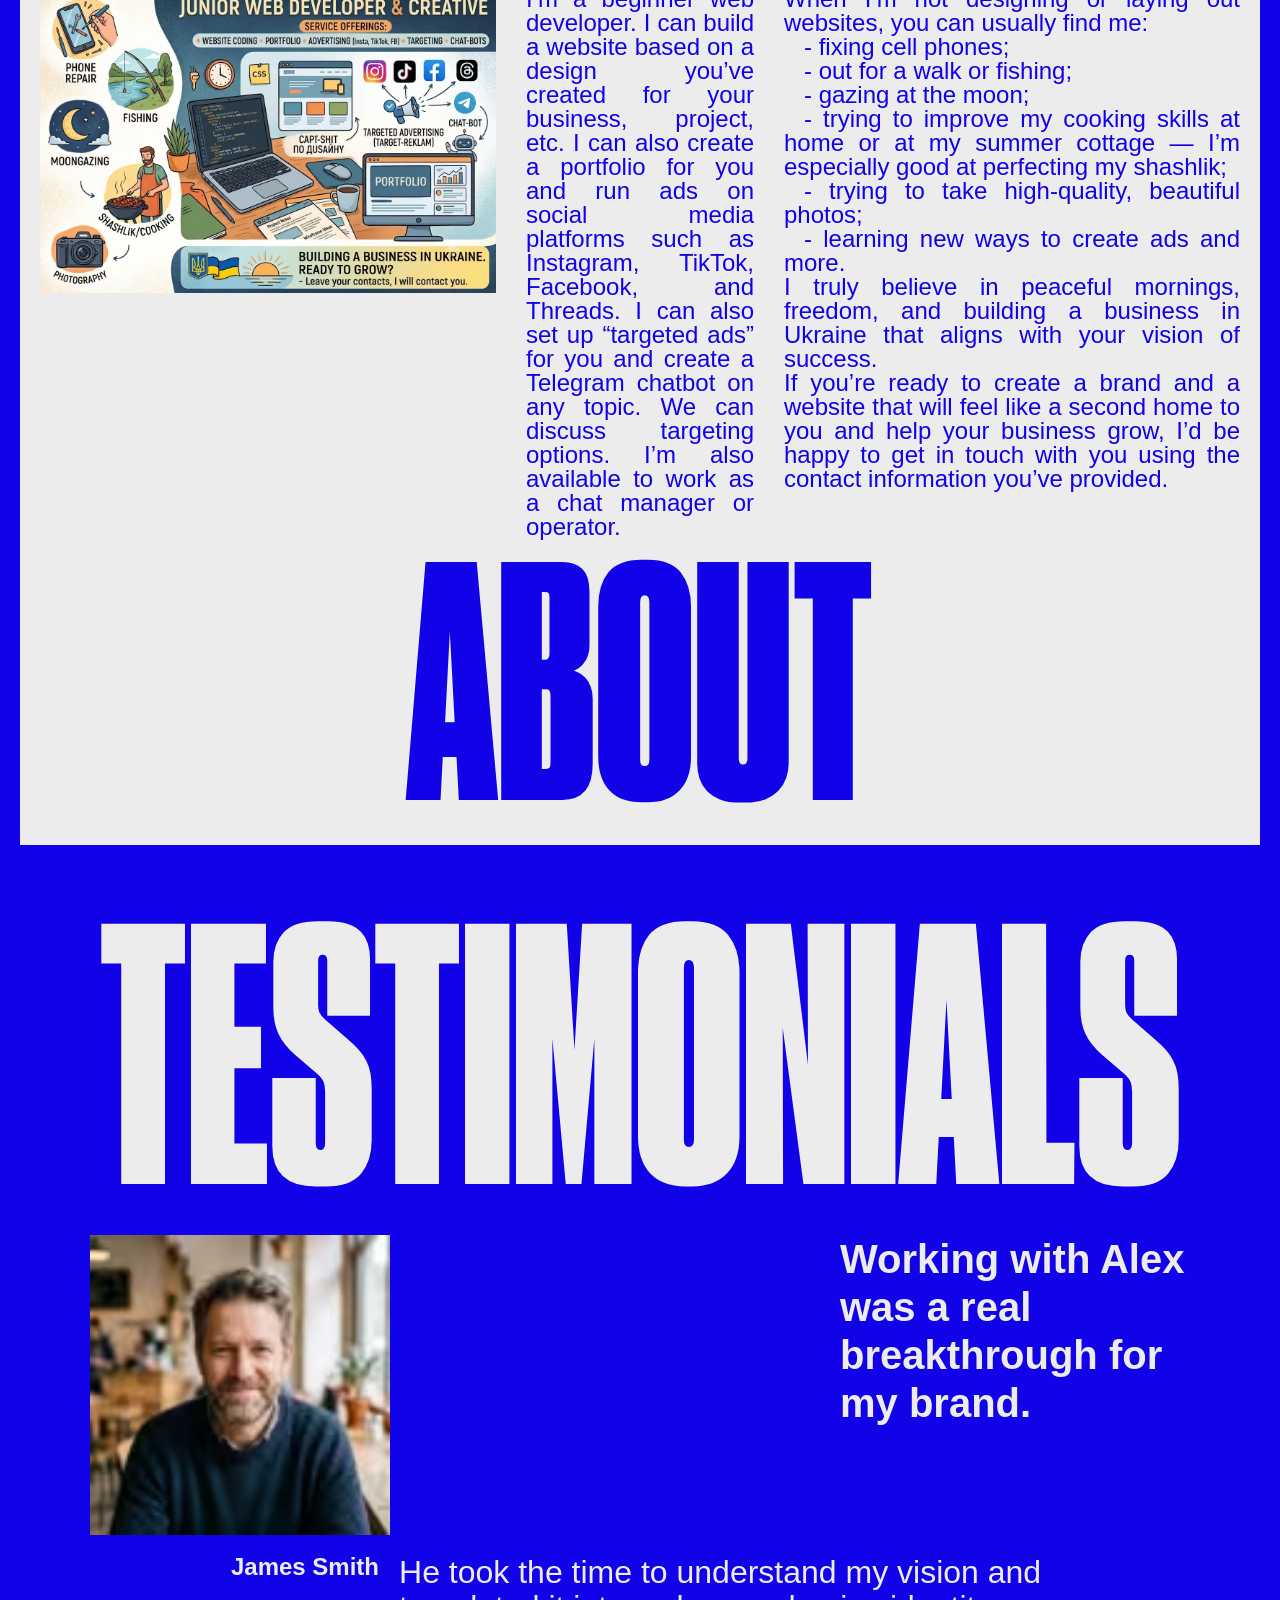
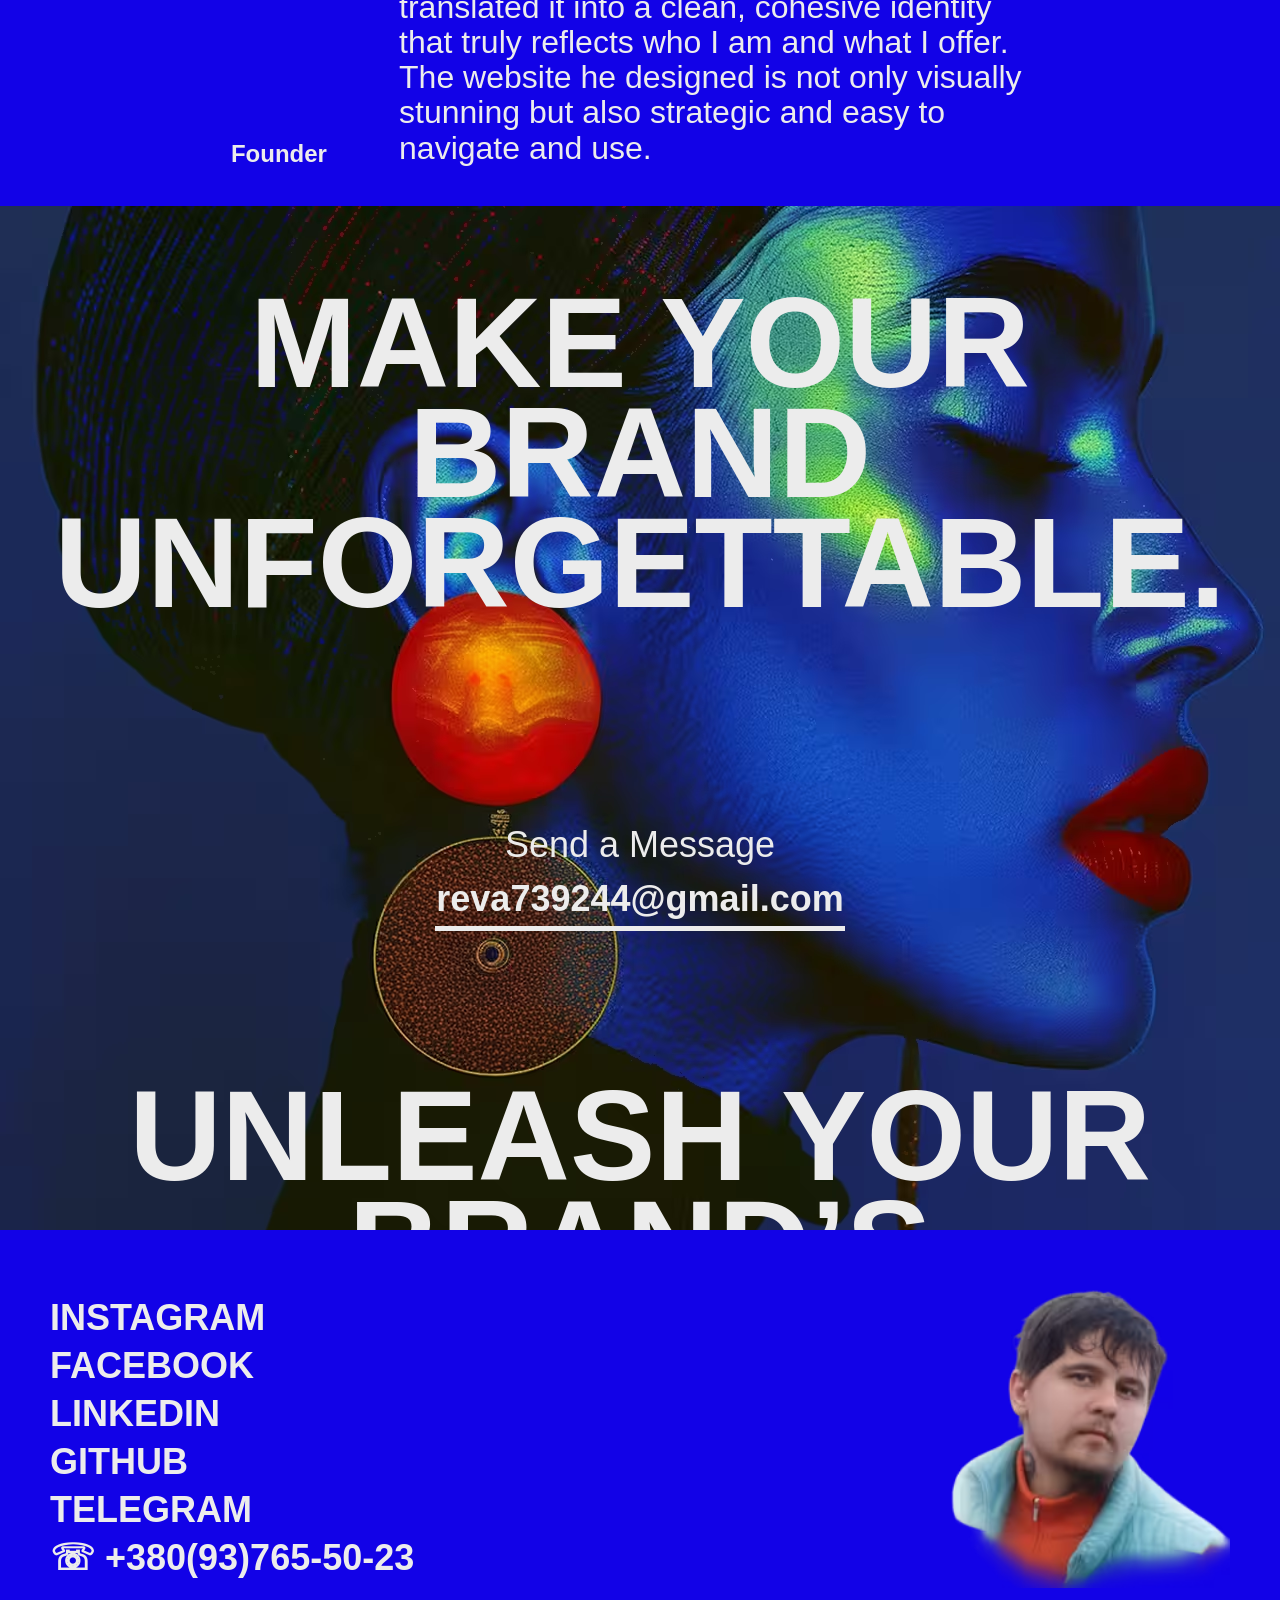
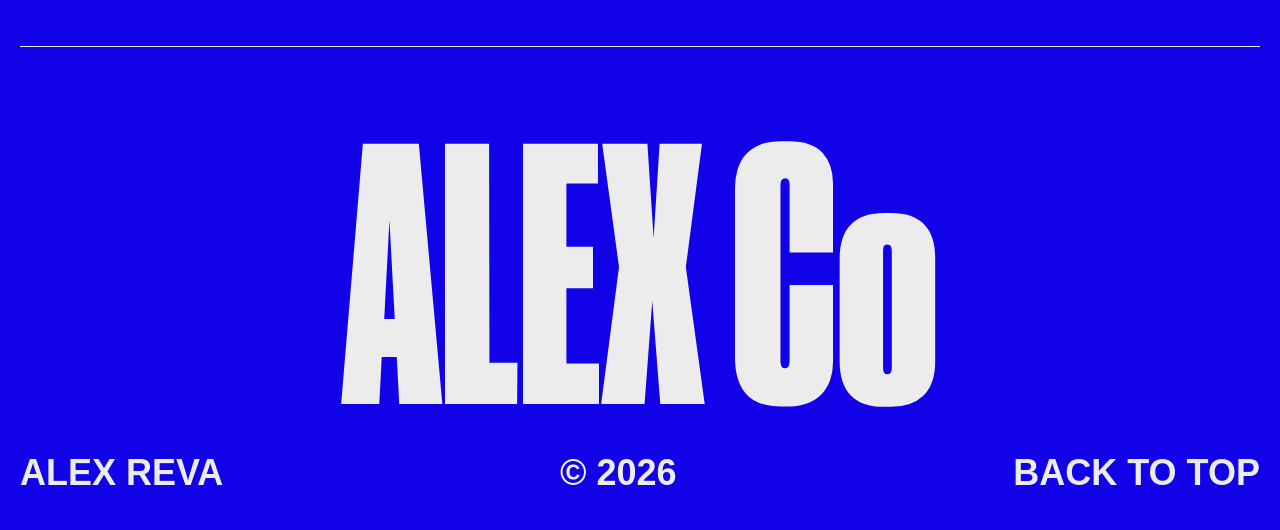
==== commit 7bac03c7: "add RU and  UK" ====
--- a/index-en.html
+++ b/index-en.html
@@ -18,13 +18,13 @@
               <a href="#works" class="nav_item_link">WORKS</a>
             </li>
             <li class="nav_item">
-              <a href="#" class="nav_item_link">ABOUT</a>
+              <a href="#about" class="nav_item_link">ABOUT</a>
             </li>
             <li class="nav_item">
               <a href="#services" class="nav_item_link">SERVICES</a>
             </li>
             <li class="nav_item">
-              <a href="#" class="nav_item_link">CONTACT</a>
+              <a href="#contact" class="nav_item_link">CONTACT</a>
             </li>
           </ul>
         </nav>
@@ -252,7 +252,8 @@
           <p class="services_main_text">WEB Developer</p>
           <p class="services_main_text">BRAND Developer</p>
           <!-- <p class="services_main_text">GRAPHIC DESIGN</p> -->
-          <div class="services_content">
+          <div class="services_content" id="about">
+
             <picture class="img">
               <source
                 srcset="./images/services_img_en.avif"
@@ -351,7 +352,7 @@
         </div>
       </section>
     </main>
-    <footer class="footer">
+    <footer class="footer" id="contact">
       <div class="container">
         <div class="subsect1">
           <div class="social">
@@ -370,6 +371,8 @@
             <a href="https://www.t.me/rev4ik99" class="telegram_link"
               >TELEGRAM</a
             >
+            <a href="tel:+380937655023" class="tel_link">☏ +380(93)765-50-23</a>
+
           </div>
           <picture>
             <source srcset="./images/foto_footer.avif" type="image/avif" />
--- a/css/style.css
+++ b/css/style.css
@@ -10,7 +10,8 @@
 
 :root {
   --font-family: "Neue Montreal", sans-serif;
-  --second-family: "MangoGrotesque", sans-serif;
+  --second-family: "DrukCond", sans-serif;
+  --thirt-family: "MangoGrotesque", sans-serif;
 }
 
 :root {
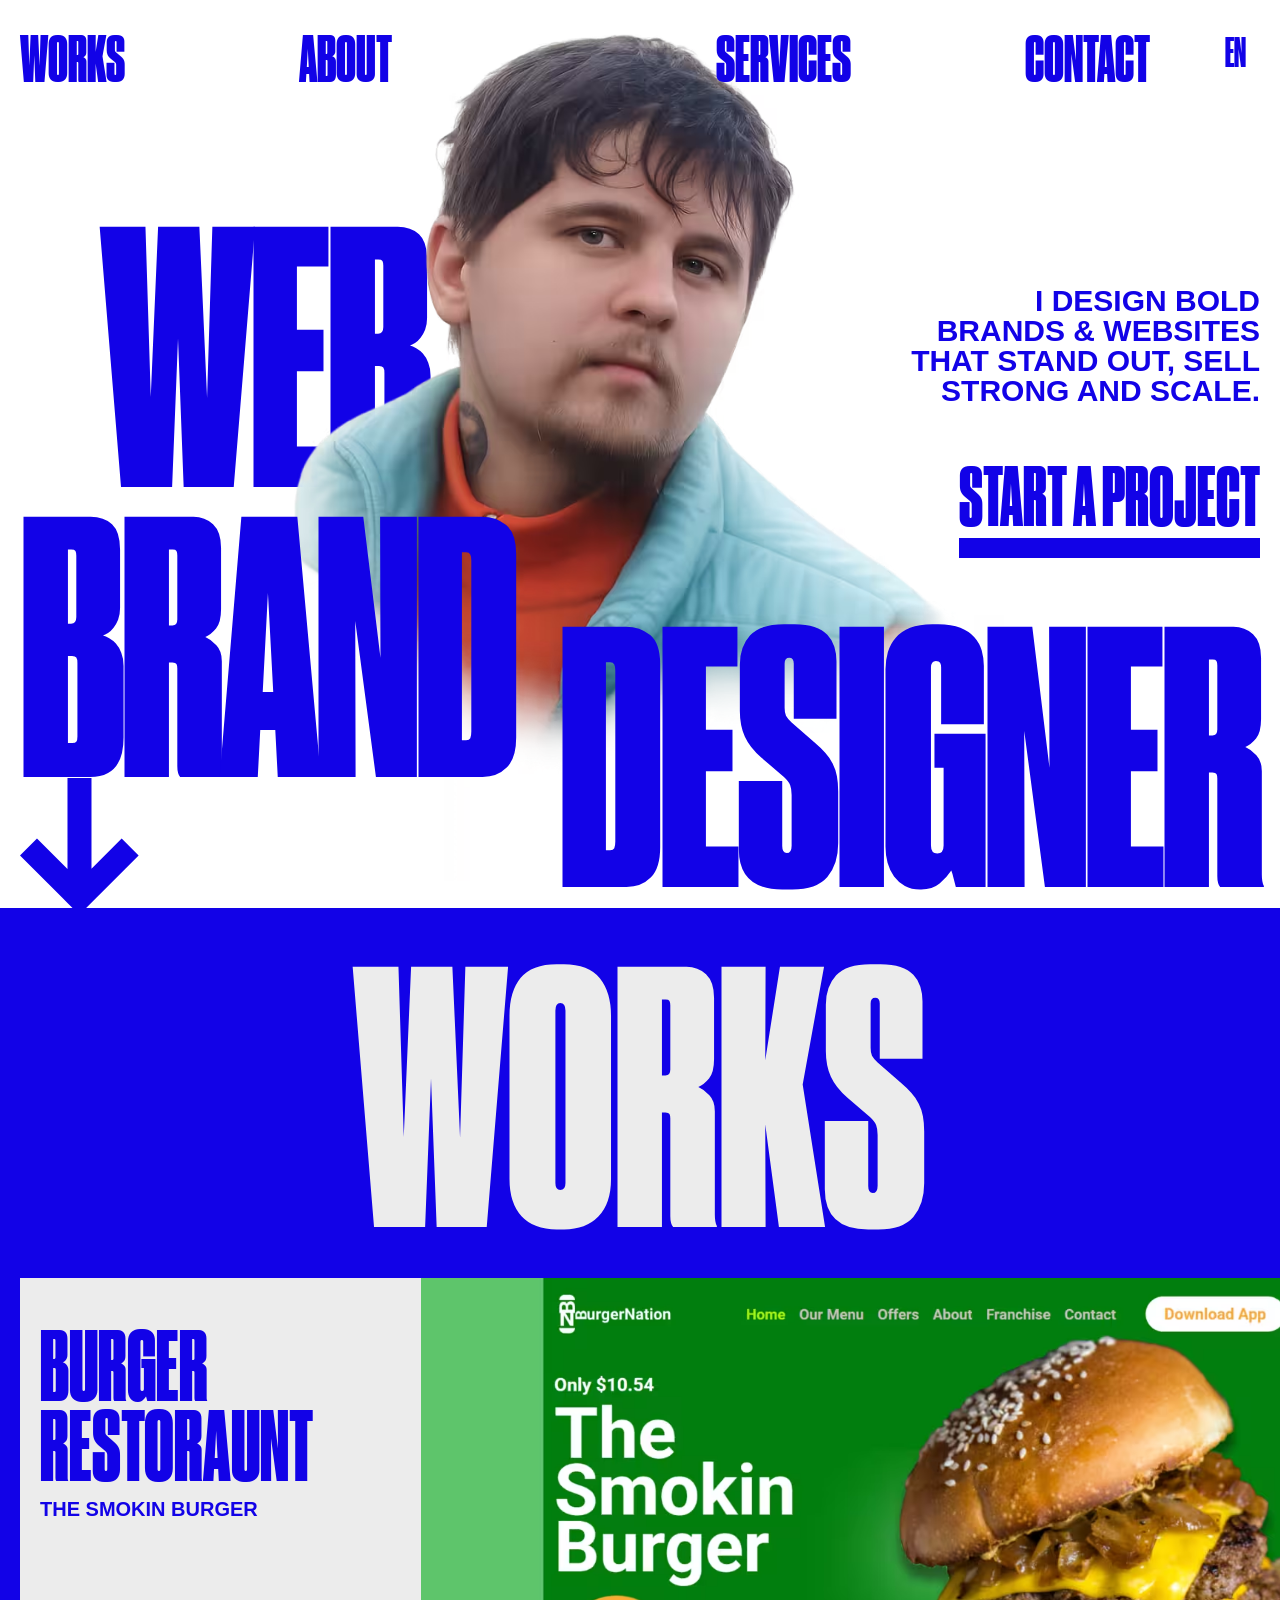
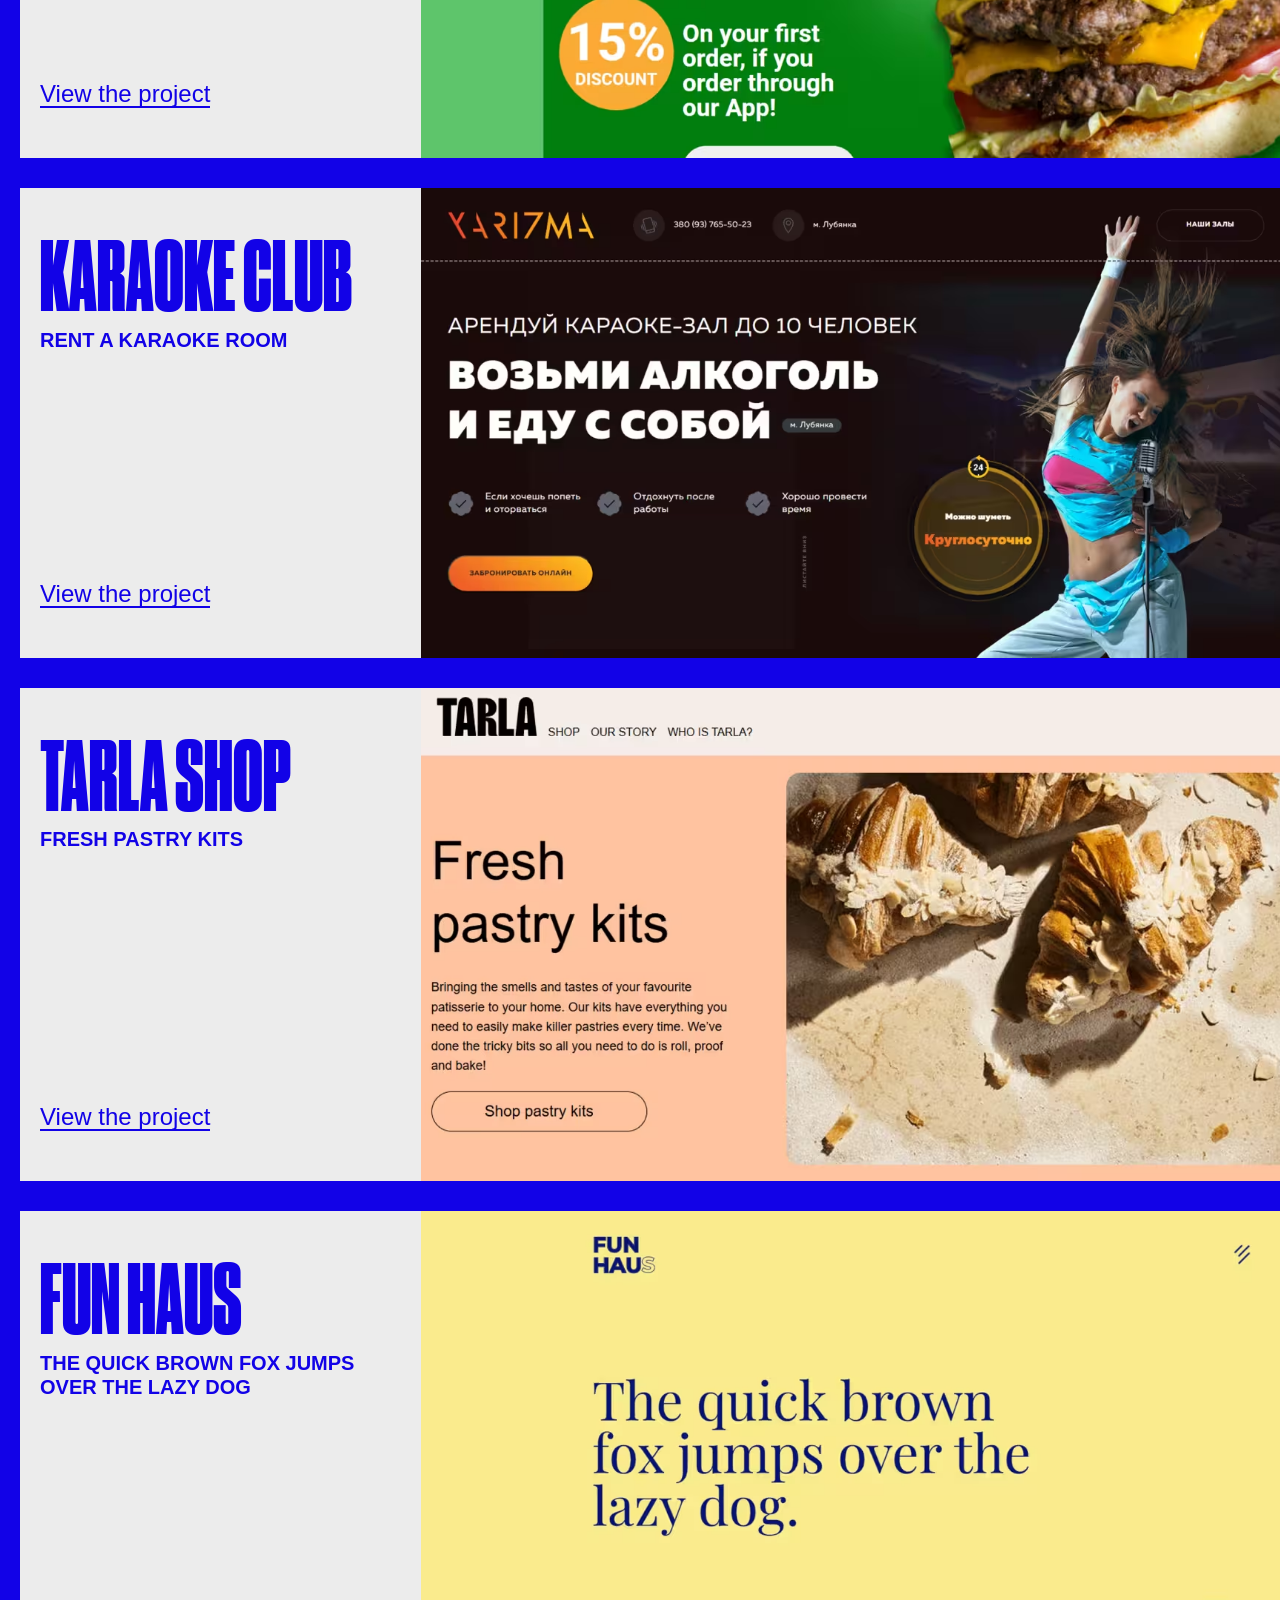
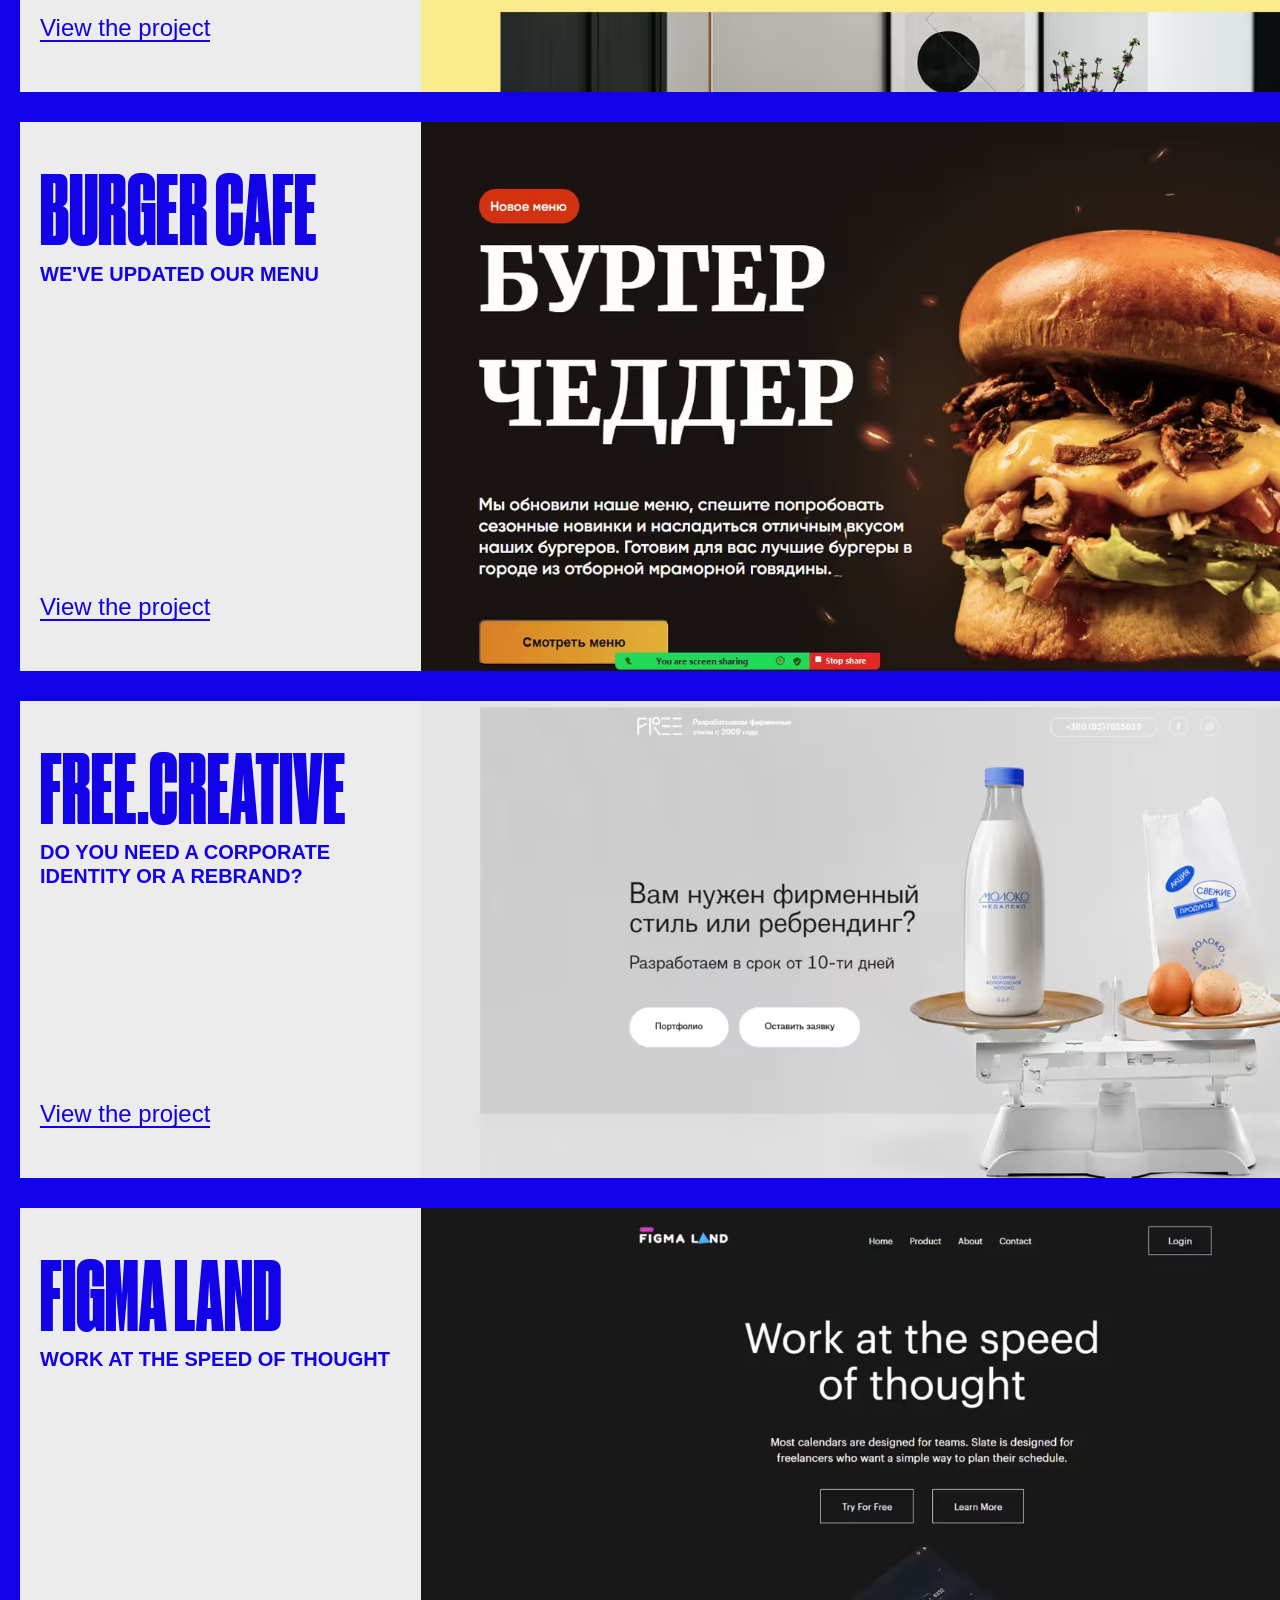
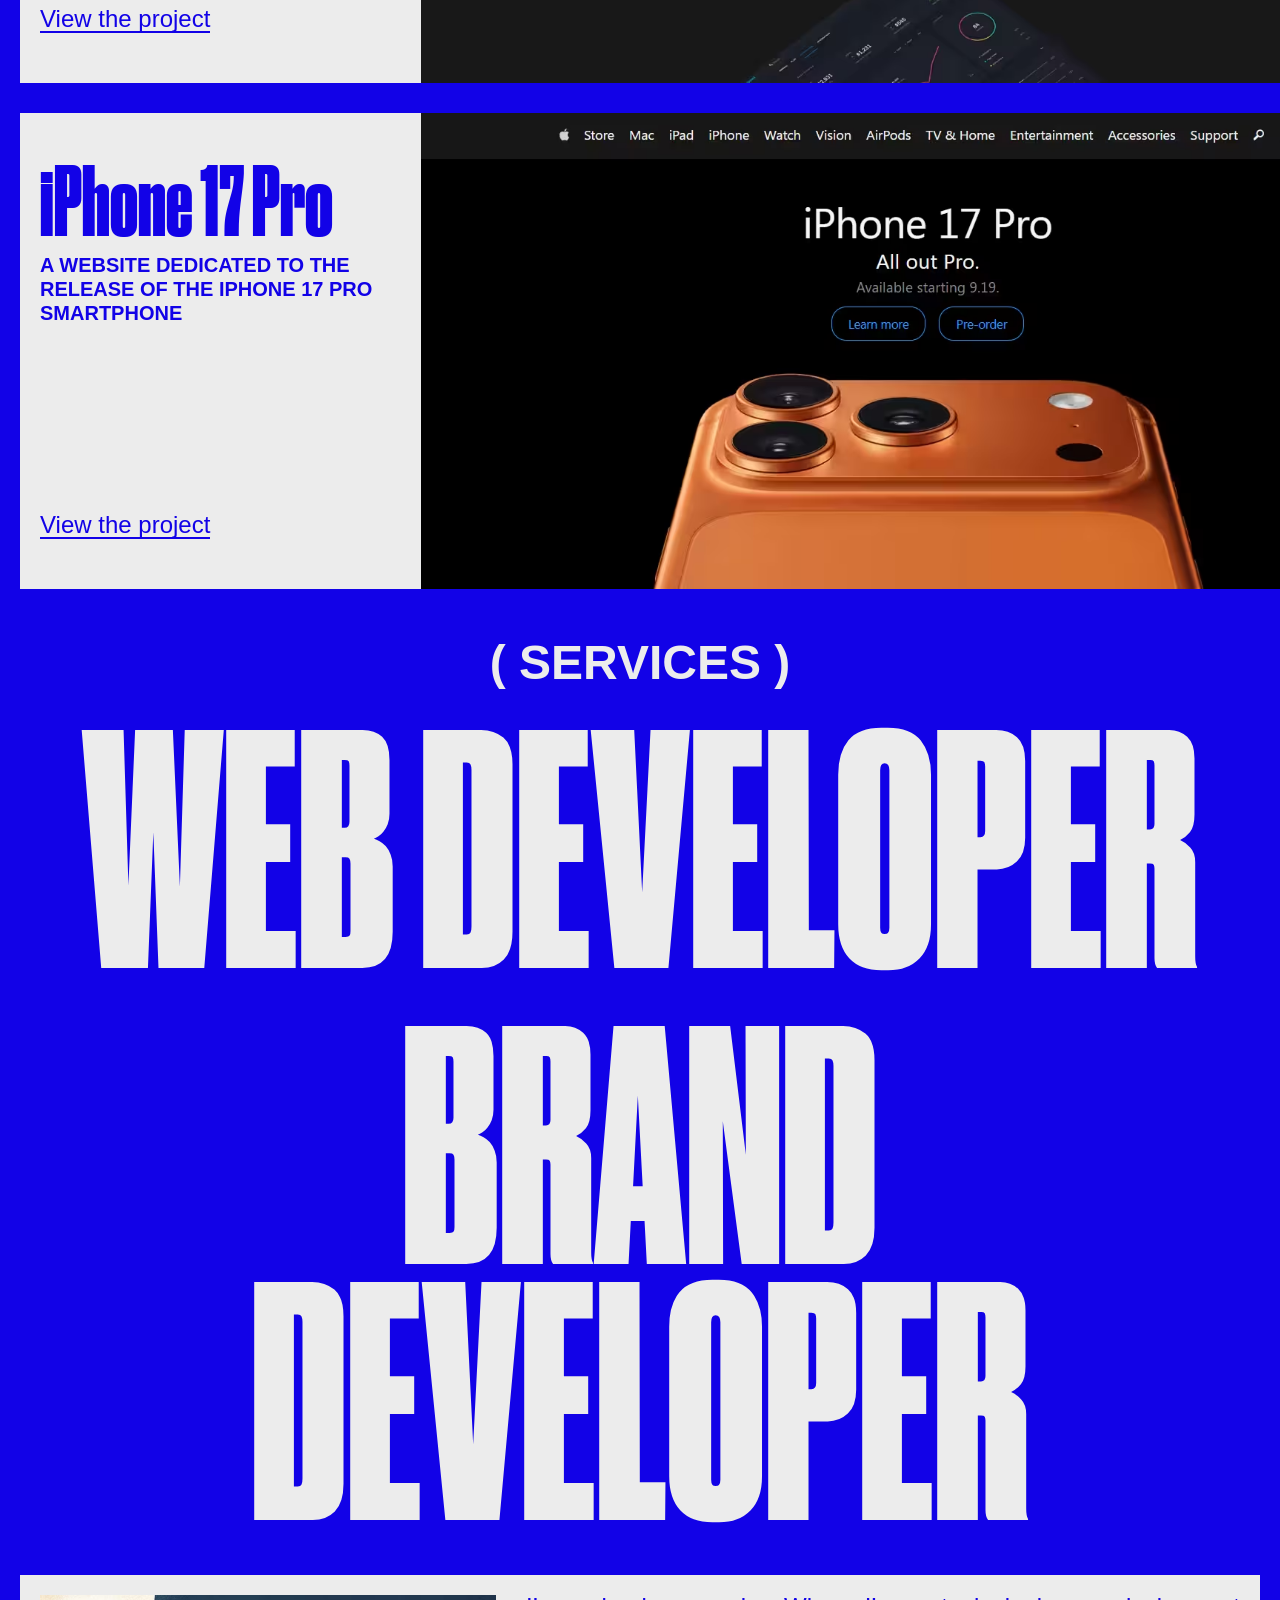
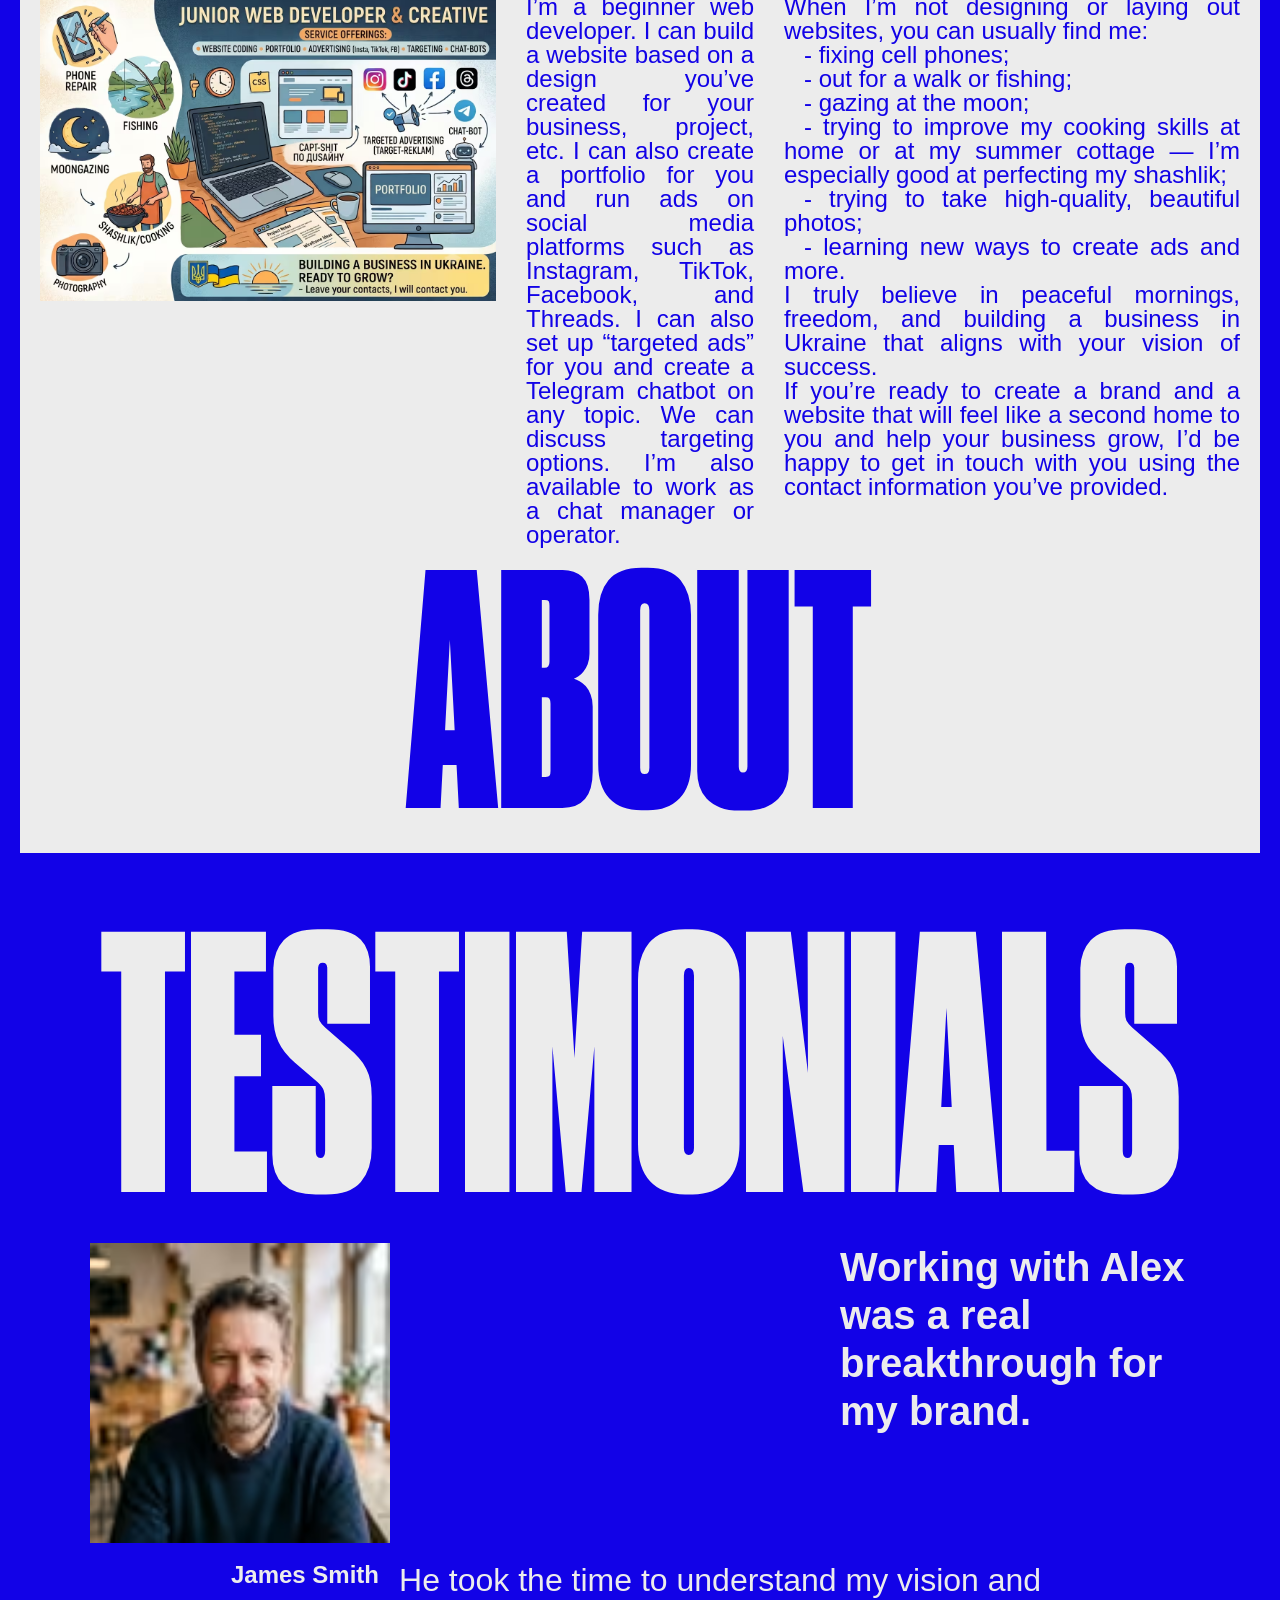
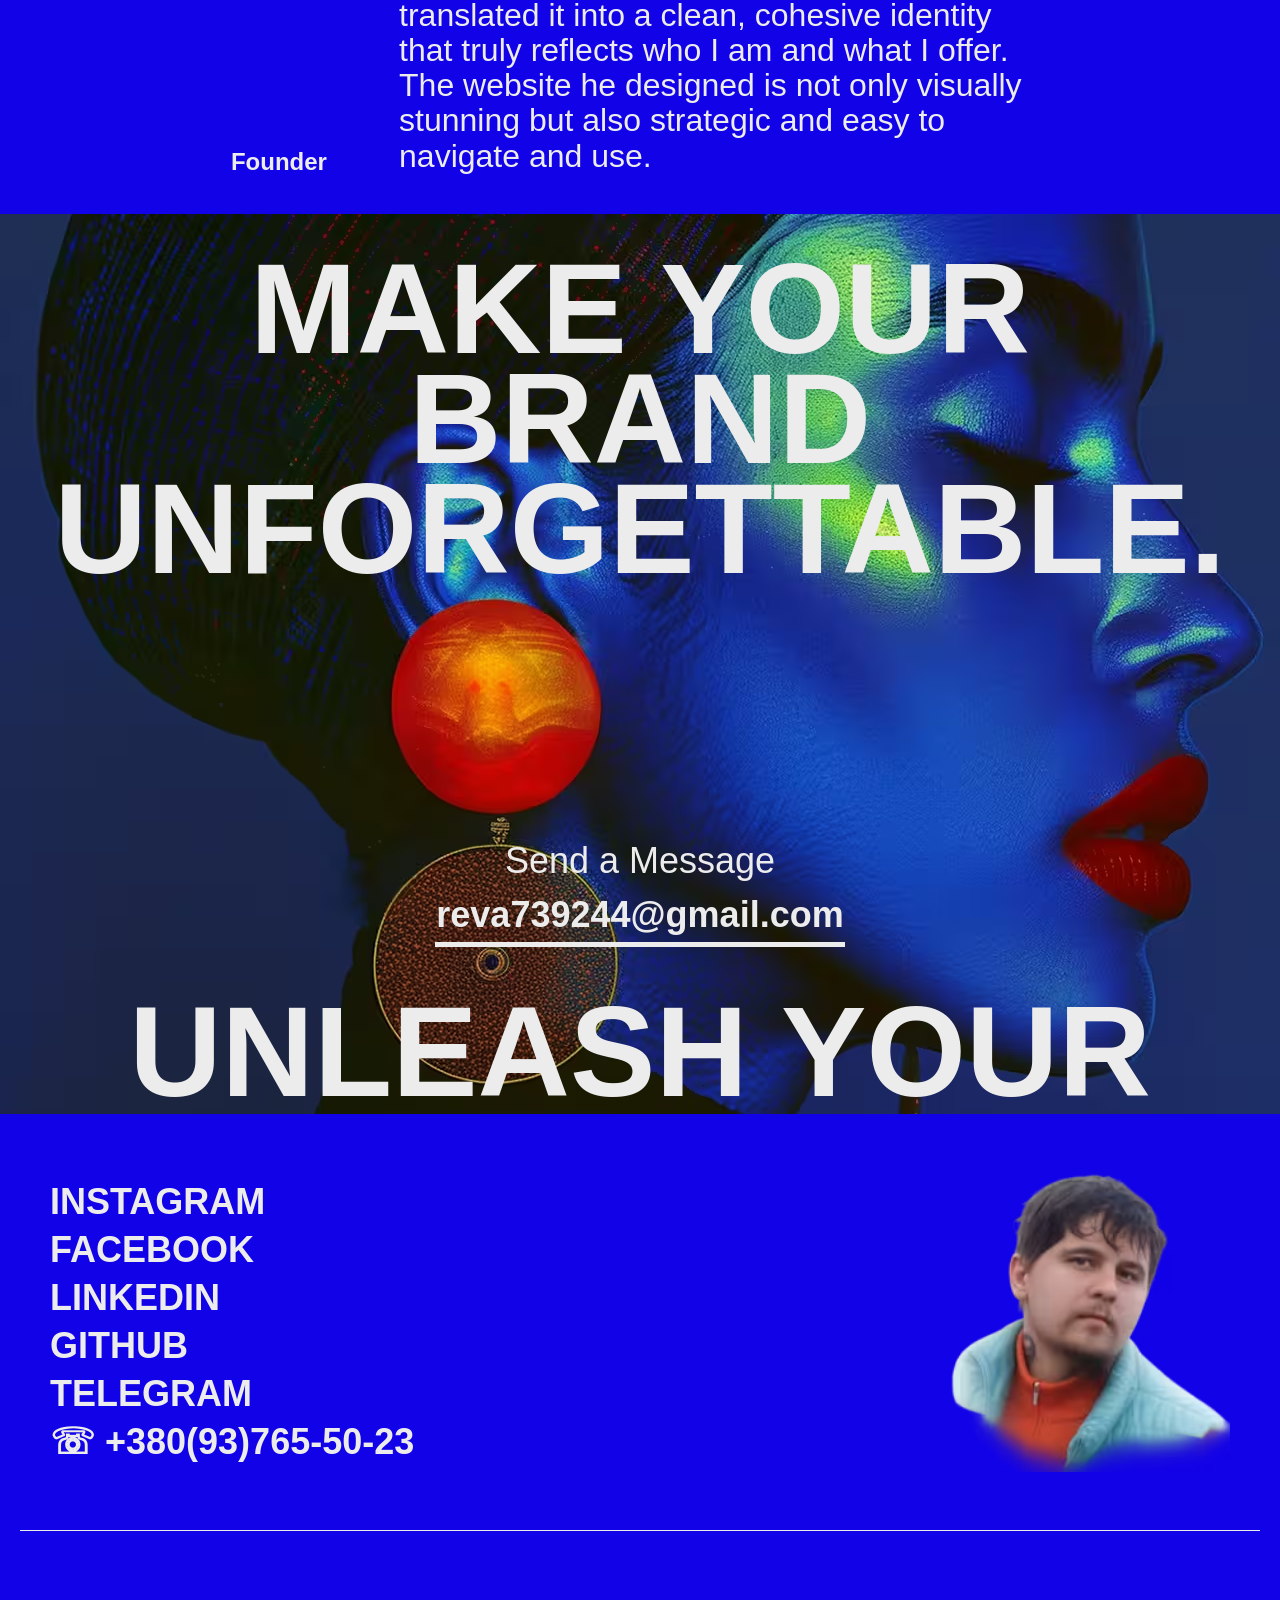
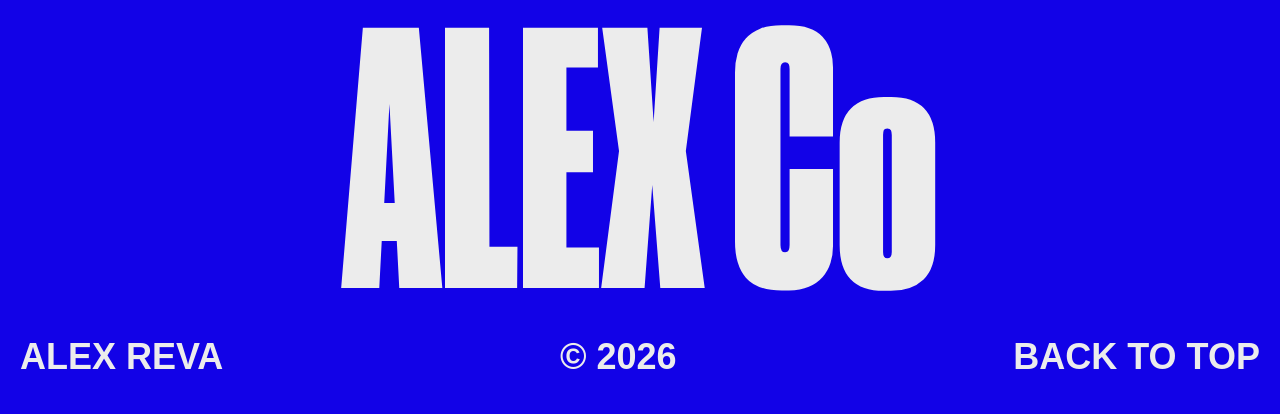
==== commit e542de68: "finish" ====
--- a/index-en.html
+++ b/index-en.html
@@ -6,6 +6,7 @@
     <link rel="stylesheet" href="./css/reset.css" />
     <link rel="stylesheet" href="./css/normalize.css" />
     <link rel="stylesheet" href="./css/style.css" />
+    <link rel="stylesheet" href="./css/header_en.css">
 
     <title>Portfolio</title>
   </head>
@@ -27,6 +28,14 @@
               <a href="#contact" class="nav_item_link">CONTACT</a>
             </li>
           </ul>
+          <div class="dropdown">
+            <div class="dropbtn">EN</div>
+            <div class="dropdown-content">
+              <!-- <a href="./index.html">EN</a> -->
+              <a href="index.html">UA</a>
+              <a href="index-ru.html">RU</a>
+            </div>
+          </div>
         </nav>
       </div>
     </header>
--- a/css/header_en.css
+++ b/css/header_en.css
@@ -0,0 +1,22 @@
+/* ====================.mob-dropbtn=================== */
+
+.dropbtn {
+  background: url("https://icons.iconarchive.com/icons/fatcow/farm-fresh/16/flag-usa-icon.png")
+    no-repeat left center;
+  padding-left: 25px;
+  width: 30px;
+}
+
+.dropdown-content > a:first-child {
+  background: url("https://icons.iconarchive.com/icons/custom-icon-design/all-country-flag/16/Ukraine-Flag-icon.png")
+    no-repeat;
+  background-position: 4px center;
+}
+
+.dropdown-content > a:last-child {
+  background: url("http://icons.iconarchive.com/icons/custom-icon-design/flag-3/16/Russia-Flag-icon.png")
+    no-repeat;
+  background-position: 4px center;
+}
+
+/* =========================================== */
